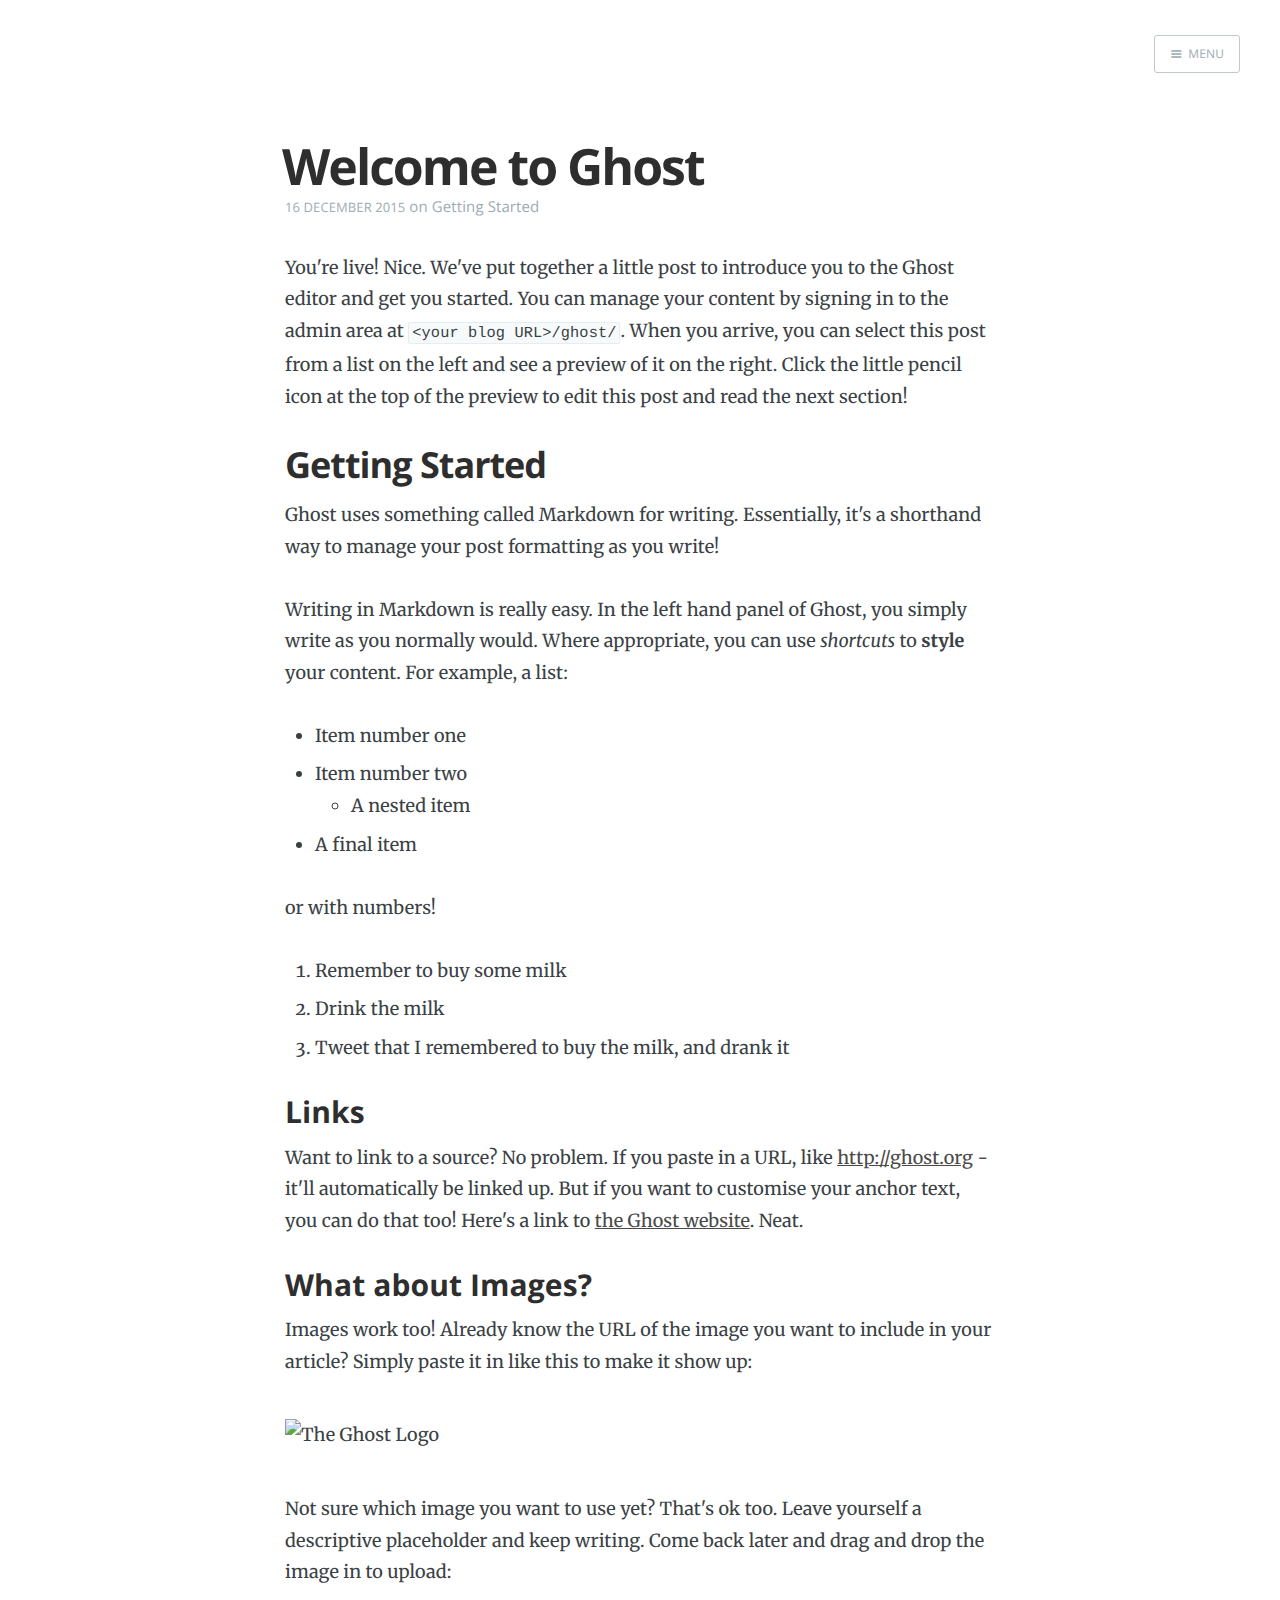
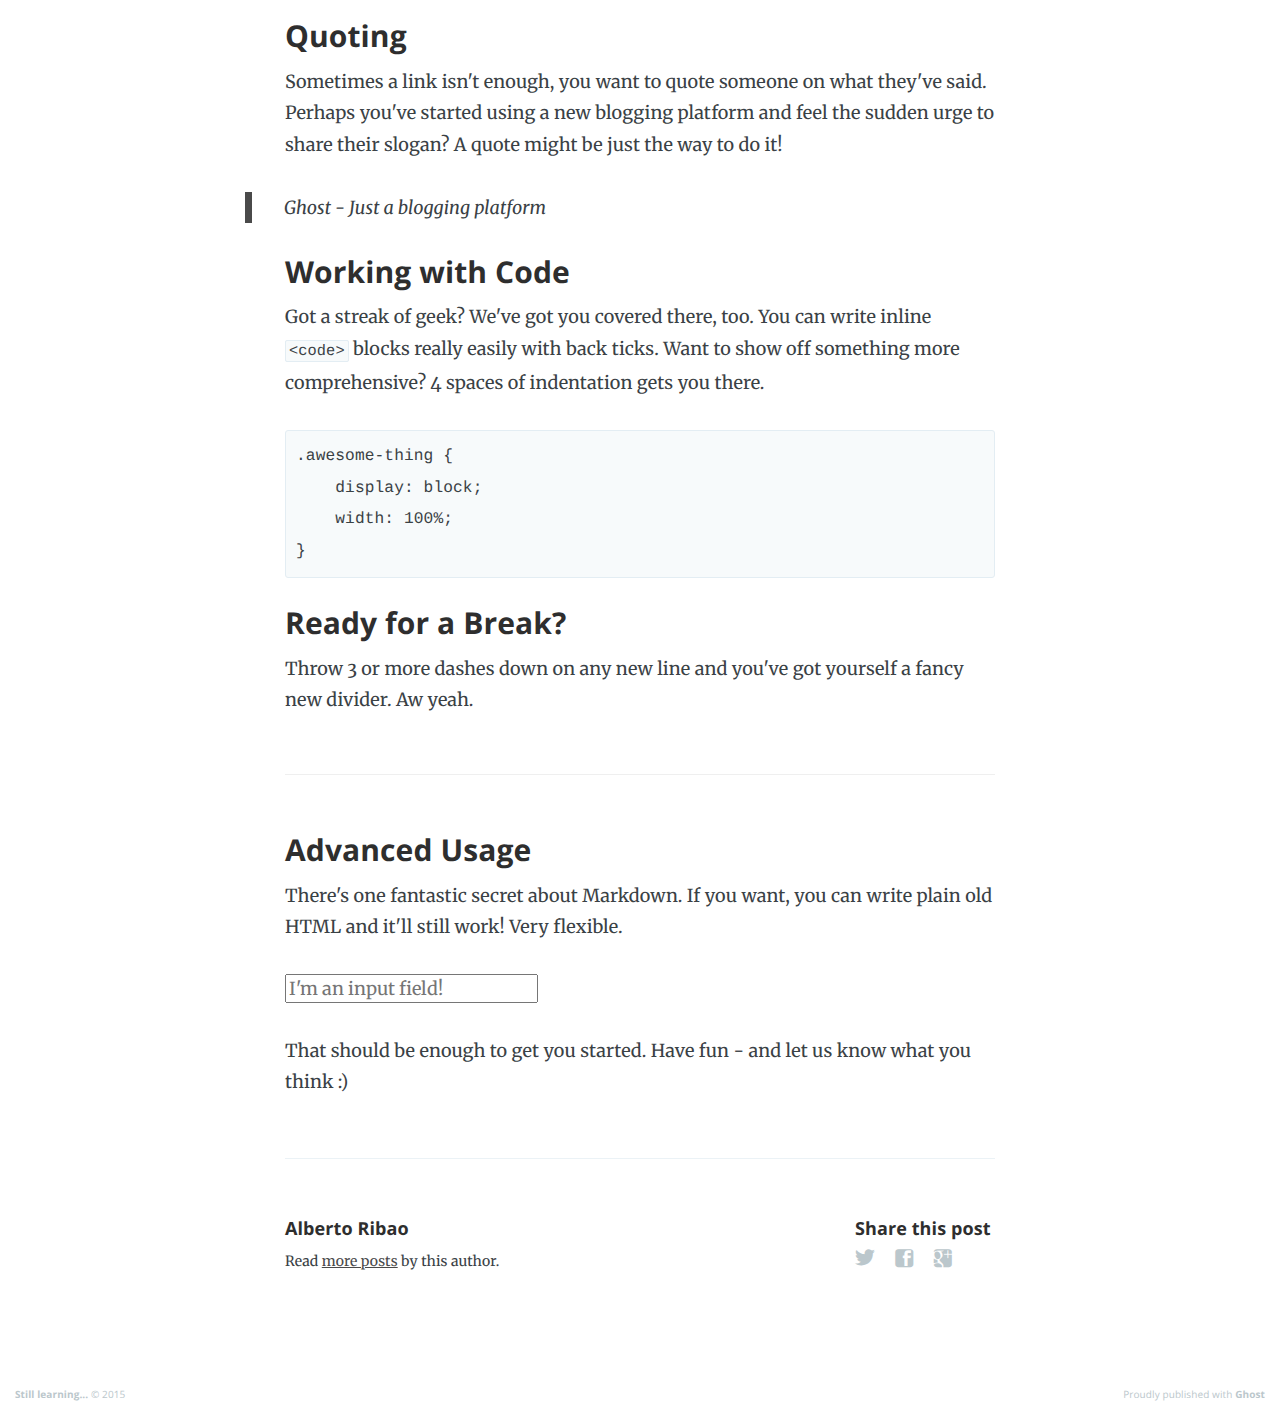
==== welcome-to-ghost/index.html @ 1d2f9a21 "Blog update at 2015-12-16 20:38:08" ====
<head>
    <meta charset="utf-8">
    <meta http-equiv="X-UA-Compatible" content="IE=edge">

    <title>Welcome to Ghost</title>
    <meta name="description" content="">

    <meta name="HandheldFriendly" content="True">
    <meta name="viewport" content="width=device-width, initial-scale=1.0">

    <link rel="shortcut icon" href="../favicon.ico">

    <link rel="stylesheet" type="text/css" href="../assets/css/screen.css?v=4b941484ef">
    <link rel="stylesheet" type="text/css" href="http://fonts.googleapis.com/css?family=Merriweather:300,700,700italic,300italic%7COpen+Sans:700,400">

    <link rel="canonical" href="index.html">
    <meta name="referrer" content="origin">
    
    <meta property="og:site_name" content="Still learning...">
    <meta property="og:type" content="article">
    <meta property="og:title" content="Welcome to Ghost">
    <meta property="og:description" content="You're live! Nice. We've put together a little post to introduce you to the Ghost editor and get you started. You can manage your content by signing in to the admin area at &amp;lt;your blog URL&amp;gt;/ghost/. When...">
    <meta property="og:url" content="http://localhost:2368/welcome-to-ghost/">
    <meta property="article:published_time" content="2015-12-16T20:35:10.961Z">
    <meta property="article:modified_time" content="2015-12-16T20:35:10.918Z">
    <meta property="article:tag" content="Getting Started">
    
    <meta name="twitter:card" content="summary">
    <meta name="twitter:title" content="Welcome to Ghost">
    <meta name="twitter:description" content="You're live! Nice. We've put together a little post to introduce you to the Ghost editor and get you started. You can manage your content by signing in to the admin area at &amp;lt;your blog URL&amp;gt;/ghost/. When...">
    <meta name="twitter:url" content="http://localhost:2368/welcome-to-ghost/">
    
    <script type="application/ld+json">
{
    "@context": "http://schema.org",
    "@type": "Article",
    "publisher": "Still learning...",
    "author": {
        "@type": "Person",
        "name": "Alberto Ribao",
        "url": "http://localhost:2368/author/alberto",
        "sameAs": null,
        "description": null
    },
    "headline": "Welcome to Ghost",
    "url": "http://localhost:2368/welcome-to-ghost/",
    "datePublished": "2015-12-16T20:35:10.961Z",
    "dateModified": "2015-12-16T20:35:10.918Z",
    "keywords": "Getting Started",
    "description": "You&#x27;re live! Nice. We&#x27;ve put together a little post to introduce you to the Ghost editor and get you started. You can manage your content by signing in to the admin area at &amp;lt;your blog URL&amp;gt;/ghost/. When..."
}
    </script>

    <meta name="generator" content="Ghost 0.7">
    <link rel="alternate" type="application/rss+xml" title="Still learning..." href="../rss/index.html">
</head>
<body class="post-template tag-getting-started nav-closed">

    <div class="nav">
    <h3 class="nav-title">Menu</h3>
    <a href="index.html#" class="nav-close">
        <span class="hidden">Close</span>
    </a>
    <ul>
            <li class="nav-home" role="presentation"><a href="../">Home</a></li>
    </ul>
    <a class="subscribe-button icon-feed" href="../rss/index.rss">Subscribe</a>
</div>
<span class="nav-cover"></span>


    <div class="site-wrapper">

        


<header class="main-header post-head no-cover">
    <nav class="main-nav  clearfix">
        
            <a class="menu-button icon-menu" href="index.html#"><span class="word">Menu</span></a>
    </nav>
</header>

<main class="content" role="main">
    <article class="post tag-getting-started">

        <header class="post-header">
            <h1 class="post-title">Welcome to Ghost</h1>
            <section class="post-meta">
                <time class="post-date" datetime="2015-12-16">16 December 2015</time>  on <a href="../tag/getting-started/">Getting Started</a>
            </section>
        </header>

        <section class="post-content">
            <p>You're live! Nice. We've put together a little post to introduce you to the Ghost editor and get you started. You can manage your content by signing in to the admin area at <code>&lt;your blog URL&gt;/ghost/</code>. When you arrive, you can select this post from a list on the left and see a preview of it on the right. Click the little pencil icon at the top of the preview to edit this post and read the next section!</p>

<h2 id="gettingstarted">Getting Started</h2>

<p>Ghost uses something called Markdown for writing. Essentially, it's a shorthand way to manage your post formatting as you write!</p>

<p>Writing in Markdown is really easy. In the left hand panel of Ghost, you simply write as you normally would. Where appropriate, you can use <em>shortcuts</em> to <strong>style</strong> your content. For example, a list:</p>

<ul>
<li>Item number one</li>
<li>Item number two
<ul><li>A nested item</li></ul></li>
<li>A final item</li>
</ul>

<p>or with numbers!</p>

<ol>
<li>Remember to buy some milk  </li>
<li>Drink the milk  </li>
<li>Tweet that I remembered to buy the milk, and drank it</li>
</ol>

<h3 id="links">Links</h3>

<p>Want to link to a source? No problem. If you paste in a URL, like <a href="http://ghost.org">http://ghost.org</a> - it'll automatically be linked up. But if you want to customise your anchor text, you can do that too! Here's a link to <a href="http://ghost.org">the Ghost website</a>. Neat.</p>

<h3 id="whataboutimages">What about Images?</h3>

<p>Images work too! Already know the URL of the image you want to include in your article? Simply paste it in like this to make it show up:</p>

<p><img src="https://ghost.org/images/ghost.png" alt="The Ghost Logo"></p>

<p>Not sure which image you want to use yet? That's ok too. Leave yourself a descriptive placeholder and keep writing. Come back later and drag and drop the image in to upload:</p>

<h3 id="quoting">Quoting</h3>

<p>Sometimes a link isn't enough, you want to quote someone on what they've said. Perhaps you've started using a new blogging platform and feel the sudden urge to share their slogan? A quote might be just the way to do it!</p>

<blockquote>
  <p>Ghost - Just a blogging platform</p>
</blockquote>

<h3 id="workingwithcode">Working with Code</h3>

<p>Got a streak of geek? We've got you covered there, too. You can write inline <code>&lt;code&gt;</code> blocks really easily with back ticks. Want to show off something more comprehensive? 4 spaces of indentation gets you there.</p>

<pre><code>.awesome-thing {
    display: block;
    width: 100%;
}
</code></pre>

<h3 id="readyforabreak">Ready for a Break?</h3>

<p>Throw 3 or more dashes down on any new line and you've got yourself a fancy new divider. Aw yeah.</p>

<hr>

<h3 id="advancedusage">Advanced Usage</h3>

<p>There's one fantastic secret about Markdown. If you want, you can write plain old HTML and it'll still work! Very flexible.</p>

<p><input type="text" placeholder="I'm an input field!"></p>

<p>That should be enough to get you started. Have fun - and let us know what you think :)</p>
        </section>

        <footer class="post-footer">



            <section class="author">
                <h4><a href="../author/alberto/">Alberto Ribao</a></h4>

                    <p>Read <a href="../author/alberto/">more posts</a> by this author.</p>
                <div class="author-meta">
                    
                    
                </div>
            </section>


            <section class="share">
                <h4>Share this post</h4>
                <a class="icon-twitter" href="https://twitter.com/intent/tweet?text=Welcome%20to%20Ghost&amp;url=http://localhost:2368/welcome-to-ghost/" onclick="window.open(this.href, 'twitter-share', 'width=550,height=235');return false;">
                    <span class="hidden">Twitter</span>
                </a>
                <a class="icon-facebook" href="https://www.facebook.com/sharer/sharer.php?u=http://localhost:2368/welcome-to-ghost/" onclick="window.open(this.href, 'facebook-share','width=580,height=296');return false;">
                    <span class="hidden">Facebook</span>
                </a>
                <a class="icon-google-plus" href="https://plus.google.com/share?url=http://localhost:2368/welcome-to-ghost/" onclick="window.open(this.href, 'google-plus-share', 'width=490,height=530');return false;">
                    <span class="hidden">Google+</span>
                </a>
            </section>

        </footer>

    </article>
</main>

<aside class="read-next">
</aside>



        <footer class="site-footer clearfix">
            <section class="copyright"><a href="../">Still learning...</a> © 2015</section>
            <section class="poweredby">Proudly published with <a href="https://ghost.org">Ghost</a></section>
        </footer>

    </div>

    <script type="text/javascript" src="https://code.jquery.com/jquery-1.11.3.min.js"></script>
    

    <script type="text/javascript" src="../assets/js/jquery.fitvids.js?v=4b941484ef"></script>
    <script type="text/javascript" src="../assets/js/index.js?v=4b941484ef"></script>

</body>
---- assets/css/screen.css ----
/* ==========================================================================
   Table of Contents
   ========================================================================== */

/*

    0.  Normalize
    1.  Icons
    2.  General
    3.  Utilities
    4.  General
    5.  Single Post
    6.  Tag Archive
    7.  Read Next
    8.  Third Party Elements
    9.  Pagination
    10.  Footer
    11. Media Queries (Tablet)
    12. Media Queries (Mobile)
    13. Animations

*/

/* ==========================================================================
   0. Normalize.css v2.1.3 | MIT License | git.io/normalize | (minified)
   ========================================================================== */

article, aside, details,
figcaption, figure,
footer, header, hgroup,
main, nav, section,
summary { display: block; }
audio, canvas, video { display: inline-block; }
audio:not([controls]) { display: none; height: 0; }
[hidden], template { display: none; }
html {
   font-family: sans-serif;
   -ms-text-size-adjust: 100%;
   -webkit-text-size-adjust: 100%;
}
body { margin: 0; }
a { background: transparent; }
a:focus { outline: thin dotted; }
a:active, a:hover { outline: 0; }
h1 { font-size: 2em; margin: 0.67em 0; }
abbr[title] { border-bottom: 1px dotted; }
b, strong { font-weight: 700; }
dfn { font-style: italic; }
hr {
   -moz-box-sizing: content-box;
   box-sizing: content-box;
   height: 0;
}
mark { background: #FF0; color: #000; }
code, kbd, pre,
samp { font-family: monospace, serif; font-size: 1em; }
pre { white-space: pre-wrap; }
q { quotes: "\201C" "\201D" "\2018" "\2019"; }
small { font-size: 80%; }
sub, sup {
   font-size: 75%;
   line-height: 0;
   position: relative;
   vertical-align: baseline;
}
sup { top: -0.5em; }
sub { bottom: -0.25em; }
img { border: 0; }
svg:not(:root) { overflow: hidden; }
figure { margin: 0; }
fieldset {
   border: 1px solid #c0c0c0;
   margin: 0 2px;
   padding: 0.35em 0.625em 0.75em;
}
legend { border: 0; padding: 0; }
button, input, select,
textarea { font-family: inherit; font-size: 100%; margin: 0; }
button, input { line-height: normal; }
button, select { text-transform: none; }
button, html input[type="button"],
input[type="reset"], input[type="submit"] {
   -webkit-appearance: button;
   cursor: pointer;
}
button[disabled], html input[disabled] { cursor: default; }
input[type="checkbox"],
input[type="radio"] { box-sizing: border-box; padding: 0; }
input[type="search"] {
   -webkit-appearance: textfield;
   -moz-box-sizing: content-box;
   -webkit-box-sizing: content-box;
   box-sizing: content-box;
}
input[type="search"]::-webkit-search-cancel-button,
input[type="search"]::-webkit-search-decoration { -webkit-appearance: none; }
button::-moz-focus-inner,
input::-moz-focus-inner { border: 0; padding: 0; }
textarea { overflow: auto; vertical-align: top; }
table { border-collapse: collapse; border-spacing: 0; }


/* ==========================================================================
   1. Icons - Sets up the icon font and respective classes
   ========================================================================== */

/* Import the font file with the icons in it */
@font-face {
    font-family: "casper-icons";
    src:url("../fonts/casper-icons.eot?v=1");
    src:url("../fonts/casper-icons.eot?v=1") format("embedded-opentype"),
        url("../fonts/casper-icons.woff?v=1") format("woff"),
        url("../fonts/casper-icons.ttf?v=1") format("truetype"),
        url("../fonts/casper-icons.svg?v=1") format("svg");
    font-weight: normal;
    font-style: normal;
}

/* Apply these base styles to all icons */
[class^="icon-"]:before, [class*=" icon-"]:before {
    font-family: "casper-icons", "Open Sans", sans-serif;
    speak: none;
    font-style: normal;
    font-weight: normal;
    font-variant: normal;
    text-transform: none;
    line-height: 1;
    text-decoration: none !important;
    -webkit-font-smoothing: antialiased;
    -moz-osx-font-smoothing: grayscale;
}

/* Each icon is created by inserting the correct character into the
   content of the :before pseudo element. Like a boss. */
.icon-ghost:before {
    content: "\f600";
}
.icon-feed:before {
    content: "\f601";
}
.icon-twitter:before {
    content: "\f602";
    font-size: 1.1em;
}
.icon-google-plus:before {
    content: "\f603";
}
.icon-facebook:before {
    content: "\f604";
}
.icon-arrow-left:before {
    content: "\f605";
}
.icon-stats:before {
    content: "\f606";
}
.icon-location:before {
    content: "\f607";
    margin-left: -3px; /* Tracking fix */
}
.icon-link:before {
    content: "\f608";
}
.icon-menu:before {
    content: "\f609";
}
/*
    IMPORTANT: When making any changes to the icon font, be sure to increment
    the version number by 1 in the @font-face rule. `?v=1` becomes `?v=2`
    This forces browsers to download the new font file.
*/


/* ==========================================================================
   2. General - Setting up some base styles
   ========================================================================== */

html {
    height: 100%;
    max-height: 100%;
    font-size: 62.5%;
    -webkit-tap-highlight-color: rgba(0, 0, 0, 0);
}

body {
    height: 100%;
    max-height: 100%;
    font-family: "Merriweather", serif;
    letter-spacing: 0.01rem;
    font-size: 1.8rem;
    line-height: 1.75em;
    color: #3A4145;
    -webkit-font-feature-settings: 'kern' 1;
    -moz-font-feature-settings: 'kern' 1;
    -o-font-feature-settings: 'kern' 1;
    text-rendering: geometricPrecision;
}

::-moz-selection {
    background: #D6EDFF;
}

::selection {
    background: #D6EDFF;
}

h1, h2, h3,
h4, h5, h6 {
    -webkit-font-feature-settings: 'dlig' 1, 'liga' 1, 'lnum' 1, 'kern' 1;
    -moz-font-feature-settings: 'dlig' 1, 'liga' 1, 'lnum' 1, 'kern' 1;
    -o-font-feature-settings: 'dlig' 1, 'liga' 1, 'lnum' 1, 'kern' 1;
    color: #2E2E2E;
    line-height: 1.15em;
    margin: 0 0 0.4em 0;
    font-family: "Open Sans", sans-serif;
    text-rendering: geometricPrecision;
}

h1 {
    font-size: 5rem;
    letter-spacing: -2px;
    text-indent: -3px;
}

h2 {
    font-size: 3.6rem;
    letter-spacing: -1px;
}

h3 {
    font-size: 3rem;
}

h4 {
    font-size: 2.5rem;
}

h5 {
    font-size: 2rem;
}

h6 {
    font-size: 2rem;
}

a {
    color: #4A4A4A;
    transition: color 0.3s ease;
}

a:hover {
    color: #111;
}

p, ul, ol, dl {
    -webkit-font-feature-settings: 'liga' 1, 'onum' 1, 'kern' 1;
    -moz-font-feature-settings: 'liga' 1, 'onum' 1, 'kern' 1;
    -o-font-feature-settings: 'liga' 1, 'onum' 1, 'kern' 1;
    margin: 0 0 1.75em 0;
    text-rendering: geometricPrecision;
}

ol, ul {
    padding-left: 3rem;
}

ol ol, ul ul,
ul ol, ol ul {
    margin: 0 0 0.4em 0;
    padding-left: 2em;
}

dl dt {
    float: left;
    width: 180px;
    overflow: hidden;
    clear: left;
    text-align: right;
    text-overflow: ellipsis;
    white-space: nowrap;
    font-weight: 700;
    margin-bottom: 1em;
}

dl dd {
    margin-left: 200px;
    margin-bottom: 1em
}

li {
    margin: 0.4em 0;
}

li li {
    margin: 0;
}

hr {
    display: block;
    height: 1px;
    border: 0;
    border-top: #EFEFEF 1px solid;
    margin: 3.2em 0;
    padding: 0;
}

blockquote {
    -moz-box-sizing: border-box;
    box-sizing: border-box;
    margin: 1.75em 0 1.75em -2.2em;
    padding: 0 0 0 1.75em;
    border-left: #4A4A4A 0.4em solid;
}

blockquote p {
    margin: 0.8em 0;
    font-style: italic;
}

blockquote small {
    display: inline-block;
    margin: 0.8em 0 0.8em 1.5em;
    font-size: 0.9em;
    color: #CCC;
}

blockquote small:before { content: "\2014 \00A0"; }

blockquote cite {
    font-weight: 700;
}

blockquote cite a { font-weight: normal; }

mark {
    background-color: #fdffb6;
}

code, tt {
    padding: 1px 3px;
    font-family: Inconsolata, monospace, sans-serif;
    font-size: 0.85em;
    white-space: pre-wrap;
    border: #E3EDF3 1px solid;
    background: #F7FAFB;
    border-radius: 2px;
}

pre {
    -moz-box-sizing: border-box;
    box-sizing: border-box;
    margin: 0 0 1.75em 0;
    border: #E3EDF3 1px solid;
    width: 100%;
    padding: 10px;
    font-family: Inconsolata, monospace, sans-serif;
    font-size: 0.9em;
    white-space: pre;
    overflow: auto;
    background: #F7FAFB;
    border-radius: 3px;
}

pre code, pre tt {
    font-size: inherit;
    white-space: pre-wrap;
    background: transparent;
    border: none;
    padding: 0;
}

kbd {
    display: inline-block;
    margin-bottom: 0.4em;
    padding: 1px 8px;
    border: #CCC 1px solid;
    color: #666;
    text-shadow: #FFF 0 1px 0;
    font-size: 0.9em;
    font-weight: 700;
    background: #F4F4F4;
    border-radius: 4px;
    box-shadow:
        0 1px 0 rgba(0, 0, 0, 0.2),
        0 1px 0 0 #fff inset;
}

table {
    -moz-box-sizing: border-box;
    box-sizing: border-box;
    margin: 1.75em 0;
    width: 100%;
    max-width: 100%;
    background-color: transparent;
}

table th,
table td {
    padding: 8px;
    line-height: 20px;
    text-align: left;
    vertical-align: top;
    border-top: #EFEFEF 1px solid;
}

table th { color: #000; }

table caption + thead tr:first-child th,
table caption + thead tr:first-child td,
table colgroup + thead tr:first-child th,
table colgroup + thead tr:first-child td,
table thead:first-child tr:first-child th,
table thead:first-child tr:first-child td {
    border-top: 0;
}

table tbody + tbody { border-top: #EFEFEF 2px solid; }

table table table { background-color: #FFF; }

table tbody > tr:nth-child(odd) > td,
table tbody > tr:nth-child(odd) > th {
    background-color: #F6F6F6;
}

table.plain tbody > tr:nth-child(odd) > td,
table.plain tbody > tr:nth-child(odd) > th {
   background: transparent;
}

iframe, .fluid-width-video-wrapper {
    display: block;
    margin: 1.75em 0;
}

/* When a video is inside the fitvids wrapper, drop the
margin on the iframe, cause it breaks stuff. */
.fluid-width-video-wrapper iframe {
    margin: 0;
}


/* ==========================================================================
   3. Utilities - These things get used a lot
   ========================================================================== */

/* Clears shit */
.clearfix:before,
.clearfix:after {
    content: " ";
    display: table;
}
.clearfix:after { clear: both; }
.clearfix { zoom: 1; }

/* Hides shit */
.hidden {
    text-indent: -9999px;
    visibility: hidden;
    display: none;
}

/* Creates a responsive wrapper that makes our content scale nicely */
.inner {
    position: relative;
    width: 80%;
    max-width: 710px;
    margin: 0 auto;
}

/* Centres vertically yo. (IE8+) */
.vertical {
    display: table-cell;
    vertical-align: middle;
}

/* Wraps the main content & footer */
.site-wrapper {
    position: relative;
    z-index: 10;
    min-height: 100%;
    background: #fff;
    -webkit-transition: -webkit-transform 0.5s ease;
            transition: transform 0.5s ease;
}

body.nav-opened .site-wrapper {
    overflow-x: hidden;
    -webkit-transform: translate3D(-240px, 0, 0);
        -ms-transform: translate3D(-240px, 0, 0);
            transform: translate3D(-240px, 0, 0);
    -webkit-transition: -webkit-transform 0.3s ease;
            transition: transform 0.3s ease;
}


/* ==========================================================================
   4. General - The main styles for the the theme
   ========================================================================== */

/* Big cover image on the home page */
.main-header {
    position: relative;
    display: table;
    width: 100%;
    height: 100vh;
    margin-bottom: 5rem;
    text-align: center;
    background: #222 no-repeat center center;
    background-size: cover;
    overflow: hidden;
}

.main-header .inner {
    width: 80%;
}

.main-nav {
    position: relative;
    padding: 35px 40px;
    margin: 0 0 30px 0;
}

.main-nav a {
    text-decoration: none;
    font-family: 'Open Sans', sans-serif;
}

/* Navigation */
body.nav-opened .nav-cover {
    position: fixed;
    top: 0;
    left: 0;
    right: 240px;
    bottom: 0;
    z-index: 200;
}

.nav {
    position: fixed;
    top: 0;
    right: 0;
    bottom: 0;
    z-index: 5;
    width: 240px;
    opacity: 0;
    background: #111;
    margin-bottom: 0;
    text-align: left;
    overflow-y: auto;
    -webkit-transition: -webkit-transform 0.5s ease,
                        opacity 0.3s ease 0.7s;
            transition: transform 0.5s ease,
                        opacity 0.3s ease 0.7s;
}

body.nav-closed .nav {
    -webkit-transform: translate3D(97px, 0, 0);
        -ms-transform: translate3D(97px, 0, 0);
            transform: translate3D(97px, 0, 0);
}

body.nav-opened .nav {
    opacity: 1;
    -webkit-transition: -webkit-transform 0.3s ease,
                        opacity 0s ease 0s;
            transition: transform 0.3s ease,
                        opacity 0s ease 0s;
    -webkit-transform: translate3D(0, 0, 0);
        -ms-transform: translate3D(0, 0, 0);
            transform: translate3D(0, 0, 0);
}

.nav-title {
    position: absolute;
    top: 45px;
    left: 30px;
    font-size: 16px;
    font-weight: 100;
    text-transform: uppercase;
    color: #fff;
}

.nav-close {
    position: absolute;
    top: 38px;
    right: 25px;
    width: 20px;
    height: 20px;
    padding: 0;
    font-size: 10px;
}

.nav-close:focus {
    outline: 0;
}

.nav-close:before,
.nav-close:after {
    content: '';
    position: absolute;
    top: 0;
    width: 20px;
    height: 1px;
    background: rgb(150,150,150);
    top: 15px;
    -webkit-transition: background 0.15s ease;
            transition: background 0.15s ease;
}

.nav-close:before {
    -webkit-transform: rotate(45deg);
        -ms-transform: rotate(45deg);
            transform: rotate(45deg);
}

.nav-close:after {
    -webkit-transform: rotate(-45deg);
        -ms-transform: rotate(-45deg);
            transform: rotate(-45deg);
}

.nav-close:hover:before,
.nav-close:hover:after {
    background: rgb(255,255,255);
}

.nav ul {
    padding: 90px 9% 5%;
    list-style: none;
    counter-reset: item;
}

.nav li:before {
    display: block;
    float: right;
    padding-right: 4%;
    padding-left: 5px;
    text-align: right;
    font-size: 1.2rem;
    vertical-align: bottom;
    color: #B8B8B8;
    content: counter(item, lower-roman);
    counter-increment: item;
}
.nav li {
    margin: 0;
}
.nav li a {
    text-decoration: none;
    line-height: 1.4;
    font-size: 1.4rem;
    display: block;
    padding: 0.6rem 4%;
    overflow: hidden;
    white-space: nowrap;
    text-overflow: ellipsis;
}
.nav li a:after {
    display: inline-block;
    content: " .......................................................";
    color: rgba(255,255,255,0.2);
    margin-left: 5px;
}
.nav .nav-current:before {
    color: #fff;
}
.nav .nav-current a:after {
    content: " ";
    border-bottom: rgba(255,255,255,0.5) 1px solid;
    width: 100%;
    height: 1px;
}

.nav a:link,
.nav a:visited {
    color: #B8B8B8;
}

.nav li.nav-current a,
.nav a:hover,
.nav a:active,
.nav a:focus {
    color: #fff;
}

.subscribe-button {
    -webkit-box-sizing: border-box;
    -moz-box-sizing: border-box;
    box-sizing: border-box;
    display: block;
    position: absolute;
    bottom: 30px;
    left: 30px;
    right: 30px;
    height: 38px;
    padding: 0 20px;
    color: #111 !important; /* Overides `.nav a:link, .nav a:visited` colour */
    text-align: center;
    font-size: 12px;
    font-family: "Open Sans", sans-serif;
    text-transform: uppercase;
    text-decoration: none;
    line-height: 35px;
    border-radius: 3px;
    background: #fff;
    transition: all ease 0.3s;
}
.subscribe-button:before {
    font-size: 9px;
    margin-right: 6px;
}


/* Create a bouncing scroll-down arrow on homepage with cover image */
.scroll-down {
    display: block;
    position: absolute;
    z-index: 100;
    bottom: 45px;
    left: 50%;
    margin-left: -16px;
    width: 34px;
    height: 34px;
    font-size: 34px;
    text-align: center;
    text-decoration: none;
    color: rgba(255,255,255,0.7);
    -webkit-transform: rotate(-90deg);
    -ms-transform: rotate(-90deg);
    transform: rotate(-90deg);
    -webkit-animation: bounce 4s 2s infinite;
    animation: bounce 4s 2s infinite;
}

/* Stop it bouncing and increase contrast when hovered */
.scroll-down:hover {
    color: #fff;
    -webkit-animation: none;
    animation: none;
}

/* Put a semi-opaque radial gradient behind the icon to make it more visible
   on photos which happen to have a light background. */
.home-template .main-header:after {
    display: block;
    content: " ";
    width: 150px;
    height: 130px;
    border-radius: 100%;
    position: absolute;
    bottom: 0;
    left: 50%;
    margin-left: -75px;
    background: radial-gradient(ellipse at center,  rgba(0,0,0,0.15) 0%,rgba(0,0,0,0) 70%,rgba(0,0,0,0) 100%);
}

/* Hide when there's no cover image or on page2+ */
.no-cover .scroll-down,
.no-cover.main-header:after,
.archive-template .scroll-down,
.archive-template .main-header:after {
    display: none
}

/* Appears in the top left corner of your home page */
.blog-logo {
    display: block;
    float: left;
    background: none !important; /* Makes sure there is never a background */
    border: none !important; /* Makes sure there is never a border */
}

.blog-logo img {
    -webkit-box-sizing: border-box;
    -moz-box-sizing: border-box;
    box-sizing: border-box;
    display: block;
    height: 38px;
    padding: 1px 0 5px 0;
    width: auto;
}

.menu-button {
    -webkit-box-sizing: border-box;
    -moz-box-sizing: border-box;
    box-sizing: border-box;
    display: inline-block;
    float: right;
    height: 38px;
    padding: 0 15px;
    border-style: solid;
    border-width: 1px;
    opacity: 1;
    text-align: center;
    font-size: 12px;
    text-transform: uppercase;
    line-height: 35px;
    white-space: nowrap;
    border-radius: 3px;
    transition: all 0.5s ease;
}
.menu-button:before {
    font-size: 12px;
    font-weight: bold;
    margin-right: 6px;
    position: relative;
    top: 1px;
}
.menu-button:hover {
    background: #fff;
}
.menu-button:focus {
    outline: 0;
}

/* When the navigation is closed */
.nav-closed .menu-button {
    color: #fff;
    border-color: rgba(255, 255, 255, 0.6);
}
.nav-closed .menu-button:hover {
    color: #222;
}

/* When the navigation is closed and there is no cover image */
.nav-closed .no-cover .menu-button {
    border-color: #BFC8CD;
    color: #9EABB3;
}
.nav-closed .no-cover .menu-button:hover {
    border-color: #555;
    color: #555;
}

/* When the navigation is opened */
.nav-opened .menu-button {
    padding: 0 12px;
    background: #111;
    border-color: #111;
    color: #fff;
    -webkit-transform: translate3D(94px, 0, 0);
        -ms-transform: translate3D(94px, 0, 0);
            transform: translate3D(94px, 0, 0);
    transition: all 0.3s ease;
}

.nav-opened .menu-button .word {
    opacity: 0;
    transition: all 0.3s ease;
}

/* Special styles when overlaid on an image*/
.main-nav.overlay {
    position: absolute;
    top: 0;
    left: 0;
    right: 0;
    height: 70px;
    border: none;
    background: linear-gradient(to bottom, rgba(0,0,0,0.2) 0%,rgba(0,0,0,0) 100%);
}
.no-cover .main-nav.overlay {
    background: none;
}

/* The details of your blog. Defined in ghost/settings/ */
.page-title {
    margin: 10px 0 10px 0;
    font-size: 5rem;
    letter-spacing: -1px;
    font-weight: 700;
    font-family: "Open Sans", sans-serif;
    color: #fff;
}

.page-description {
    margin: 0;
    font-size: 2rem;
    line-height: 1.5em;
    font-weight: 400;
    font-family: "Merriweather", serif;
    letter-spacing: 0.01rem;
    color: rgba(255,255,255,0.8);
}

.no-cover.main-header {
    min-height: 160px;
    max-height: 40vh;
    background: #f5f8fa;
}

.no-cover .page-title {
    color: rgba(0,0,0,0.8);
}

.no-cover .page-description {
    color: rgba(0,0,0,0.5);
}

/* Add subtle load-in animation for content on the home page */
.home-template .page-title {
    -webkit-animation: fade-in-down 0.6s;
    animation: fade-in-down 0.6s;
    -webkit-animation-delay: 0.2s;
    animation-delay: 0.2s;
}
.home-template .page-description {
    -webkit-animation: fade-in-down 0.9s;
    animation: fade-in-down 0.9s;
    -webkit-animation-delay: 0.1s;
    animation-delay: 0.1s;
}

/* Every post, on every page, gets this style on its <article> tag */
.post {
    position: relative;
    width: 80%;
    max-width: 710px;
    margin: 4rem auto;
    padding-bottom: 4rem;
    border-bottom: #EBF2F6 1px solid;
    word-wrap: break-word;
}

/* Add a little circle in the middle of the border-bottom on our .post
   just for the lolz and stylepoints. */
.post:after {
    display: block;
    content: "";
    width: 7px;
    height: 7px;
    border: #E7EEF2 1px solid;
    position: absolute;
    bottom: -5px;
    left: 50%;
    margin-left: -5px;
    background: #FFF;
    border-radius: 100%;
    box-shadow: #FFF 0 0 0 5px;
}

body:not(.post-template) .post-title {
    font-size: 3.6rem;
}

.post-title a {
    text-decoration: none;
}

.post-excerpt p {
    margin: 0;
    font-size: 0.9em;
    line-height: 1.7em;
}

.read-more {
    text-decoration: none;
}

.post-meta {
    display: block;
    margin: 1.75rem 0 0 0;
    font-family: "Open Sans", sans-serif;
    font-size: 1.5rem;
    line-height: 2.2rem;
    color: #9EABB3;
}

.author-thumb {
    width: 24px;
    height: 24px;
    float: left;
    margin-right: 9px;
    border-radius: 100%;
}

.post-meta a {
    color: #9EABB3;
    text-decoration: none;
}

.post-meta a:hover {
    text-decoration: underline;
}

.user-meta {
    position: relative;
    padding: 0.3rem 40px 0 100px;
    min-height: 77px;
}

.post-date {
    display: inline-block;
    margin-left: 8px;
    padding-left: 12px;
    border-left: #d5dbde 1px solid;
    text-transform: uppercase;
    font-size: 1.3rem;
    white-space: nowrap;
}

.user-image {
    position: absolute;
    top: 0;
    left: 0;
}

.user-name {
    display: block;
    font-weight: 700;
}

.user-bio {
    display: block;
    max-width: 440px;
    font-size: 1.4rem;
    line-height: 1.5em;
}

.publish-meta {
    position: absolute;
    top: 0;
    right: 0;
    padding: 4.3rem 0 4rem 0;
    text-align: right;
}

.publish-heading {
    display: block;
    font-weight: 700;
}

.publish-date {
    display: block;
    font-size: 1.4rem;
    line-height: 1.5em;
}


/* ==========================================================================
   5. Single Post - When you click on an individual post
   ========================================================================== */

.post-template .post-header {
   margin-bottom: 3.4rem;
}

.post-template .post-title {
    margin-bottom: 0;
}

.post-template .post-meta {
    margin: 0;
}

.post-template .post-date {
    padding: 0;
    margin: 0;
    border: none;
}

/* Stop elements, such as img wider than the post content, from
   creating horizontal scroll - slight hack due to imperfections
   with browser width % calculations and rounding */
.post-template .content {
    overflow: hidden;
}

/* Tweak the .post wrapper style */
.post-template .post {
    margin-top: 0;
    border-bottom: none;
    padding-bottom: 0;
}

/* Kill that stylish little circle that was on the border, too */
.post-template .post:after {
    display: none;
}

/* Keep images centered, and allow images wider than the main
   text column to break out. */
.post-content img {
    display: block;
    max-width: 126%;
    height: auto;
    padding: 0.6em 0;
    /* Centers an image by (1) pushing its left edge to the
       center of its container and (2) shifting the entire image
       in the opposite direction by half its own width.
       Works for images that are larger than their containers. */
    position: relative;
    left: 50%;
    -webkit-transform: translateX(-50%); /* for Safari and iOS */
    -ms-transform: translateX(-50%); /* for IE9 */
    transform: translateX(-50%);
}

.footnotes {
    font-style: italic;
    font-size: 1.3rem;
    line-height: 1.6em;
}

.footnotes li {
    margin: 0.6rem 0;
}

.footnotes p {
    margin: 0;
}

.footnotes p a:last-child {
    text-decoration: none;
}


/* The author credit area after the post */
.post-footer {
    position: relative;
    margin: 6rem 0 0 0;
    padding: 6rem 0 0 0;
    border-top: #EBF2F6 1px solid;
}

.post-footer h4 {
    font-size: 1.8rem;
    margin: 0;
}

.post-footer p {
    margin: 1rem 0;
    font-size: 1.4rem;
    line-height: 1.75em;
}

/* list of author links - location / url */
.author-meta {
    padding: 0;
    margin: 0;
    list-style: none;
    font-size: 1.4rem;
    line-height: 1;
    font-style: italic;
    color: #9EABB3;
}

.author-meta a {
    color: #9EABB3;
}
.author-meta a:hover {
    color: #111;
}

/* Create some space to the right for the share links */
.post-footer .author {
    margin-right: 180px;
}

.post-footer h4 a {
    color: #2e2e2e;
    text-decoration: none;
}

.post-footer h4 a:hover {
    text-decoration: underline;
}

/* Drop the share links in the space to the right.
   Doing it like this means it's easier for the author bio
   to be flexible at smaller screen sizes while the share
   links remain at a fixed width the whole time */
.post-footer .share {
    position: absolute;
    top: 6rem;
    right: 0;
    width: 140px;
}

.post-footer .share a {
    font-size: 1.8rem;
    display: inline-block;
    margin: 1rem 1.6rem 1.6rem 0;
    color: #BBC7CC;
    text-decoration: none;
}

.post-footer .share .icon-twitter:hover {
    color: #55acee;
}
.post-footer .share .icon-facebook:hover {
    color: #3b5998;
}
.post-footer .share .icon-google-plus:hover {
    color: #dd4b39;
}


/* ==========================================================================
   6. Author profile
   ========================================================================== */

.post-head.main-header {
    height: 65vh;
    min-height: 180px;
}

.no-cover.post-head.main-header {
    height: 85px;
    min-height: 0;
    margin-bottom: 0;
    background: transparent;
}

.tag-head.main-header {
    height: 40vh;
    min-height: 180px;
}

.author-head.main-header {
    height: 40vh;
    min-height: 180px;
}

.no-cover.author-head.main-header {
    height: 10vh;
    min-height: 100px;
    background: transparent;
}

.author-profile {
    padding: 0 15px 5rem 15px;
    border-bottom: #EBF2F6 1px solid;
    text-align: center;
}

/* Add a little circle in the middle of the border-bottom */
.author-profile:after {
    display: block;
    content: "";
    width: 7px;
    height: 7px;
    border: #E7EEF2 1px solid;
    position: absolute;
    bottom: -5px;
    left: 50%;
    margin-left: -5px;
    background: #FFF;
    border-radius: 100%;
    box-shadow: #FFF 0 0 0 5px;
}

.author-image {
    -webkit-box-sizing: border-box;
    -moz-box-sizing: border-box;
    box-sizing: border-box;
    display: block;
    position: absolute;
    top: -40px;
    left: 50%;
    margin-left: -40px;
    width: 80px;
    height: 80px;
    border-radius: 100%;
    overflow: hidden;
    padding: 6px;
    background: #fff;
    z-index: 2;
    box-shadow: #E7EEF2 0 0 0 1px;
}

.author-image .img {
    position: relative;
    display: block;
    width: 100%;
    height: 100%;
    background-size: cover;
    background-position: center center;
    border-radius: 100%;
}

.author-profile .author-image {
    position: relative;
    left: auto;
    top: auto;
    width: 120px;
    height: 120px;
    padding: 3px;
    margin: -100px auto 0 auto;
    box-shadow: none;
}

.author-title {
    margin: 1.5rem 0 1rem;
}

.author-bio {
    font-size: 1.8rem;
    line-height: 1.5em;
    font-weight: 200;
    color: #50585D;
    letter-spacing: 0;
    text-indent: 0;
}

.author-meta {
    margin: 1.6rem 0;
}
/* Location, website, and link */
.author-profile .author-meta {
    margin: 2rem 0;
    font-family: "Merriweather", serif;
    letter-spacing: 0.01rem;
    font-size: 1.7rem;
}
.author-meta span {
    display: inline-block;
    margin: 0 2rem 1rem 0;
    word-wrap: break-word;
}
.author-meta a {
    text-decoration: none;
}

/* Turn off meta for page2+ to make room for extra
   pagination prev/next links */
.archive-template .author-profile .author-meta {
    display: none;
}


/* ==========================================================================
   7. Read More - Next/Prev Post Links
   ========================================================================== */

.read-next {
    display: -webkit-box;
    display: -webkit-flex;
    display: -ms-flexbox;
    display: flex;
    -webkit-box-align: stretch;
    -webkit-align-items: stretch;
    -ms-flex-align: stretch;
    align-items: stretch;
    margin-top: 10rem;
}

.read-next-story {
    display: -webkit-box;
    display: -webkit-flex;
    display: -ms-flexbox;
    display: flex;
    -webkit-box-flex: 1;
    -webkit-flex-grow: 1;
    -ms-flex-positive: 1;
    flex-grow: 1;
    min-width: 50%;
    text-decoration: none;
    position: relative;
    text-align: center;
    color: #fff;
    background: #222 no-repeat center center;
    background-size: cover;
    overflow: hidden;
}
.read-next-story:hover:before {
    background: rgba(0,0,0,0.8);
    transition: all 0.2s ease;
}
.read-next-story:hover .post:before {
    color: #222;
    background: #fff;
    transition: all 0.2s ease;
}

.read-next-story:before {
    content: "";
    display: block;
    position: absolute;
    top: 0;
    right: 0;
    bottom: 0;
    left: 0;
    background: rgba(0,0,0,0.7);
    transition: all 0.5s ease;
}

.read-next-story .post {
    padding-top: 6rem;
    padding-bottom: 6rem;
}

.read-next-story .post:before {
    content: "Read This Next";
    padding: 4px 10px 5px;
    text-transform: uppercase;
    font-size: 1.1rem;
    font-family: "Open Sans", sans-serif;
    color: rgba(255,255,255,0.8);
    border: rgba(255,255,255,0.5) 1px solid;
    border-radius: 4px;
    transition: all 0.5s ease;
}
.read-next-story.prev .post:before {
    content: "You Might Enjoy";
}

.read-next-story h2 {
    margin-top: 1rem;
    color: #fff;
}

.read-next-story p {
    margin: 0;
    color: rgba(255,255,255,0.8);
}

/* Special styles for posts with no cover images */
.read-next-story.no-cover {
    background: #f5f8fa;
}

.read-next-story.no-cover:before {
    display: none;
}

.read-next-story.no-cover .post:before {
    color: rgba(0,0,0,0.5);
    border-color: rgba(0,0,0,0.2);
}

.read-next-story.no-cover h2 {
    color: rgba(0,0,0,0.8);
}

.read-next-story.no-cover p {
    color: rgba(0,0,0,0.5);
}

/* if there are two posts without covers, put a border between them */
.read-next-story.no-cover + .read-next-story.no-cover {
    border-left: rgba(0,0,100,0.04) 1px solid;
    -webkit-box-sizing: border-box;
    -moz-box-sizing: border-box;
    box-sizing: border-box;
}

/* Correctly position site-footer when next to the .read-next container */
.read-next + .site-footer {
    position: absolute;
    bottom: 0;
    left: 0;
    right: 0;
    margin: 0;
}

/* ==========================================================================
   8. Third Party Elements - Embeds from other services
   ========================================================================== */

/* Github */
.gist table {
    margin: 0;
    font-size: 1.4rem;
}
.gist td {
    line-height: 1.4;
}
.gist .line-number {
    min-width: 25px;
}

/* Pastebin */
.content .embedPastebin {
    margin-bottom: 1.75em;
}


/* ==========================================================================
   9. Pagination - Tools to let you flick between pages
   ========================================================================== */

/* The main wrapper for our pagination links */
.pagination {
    position: relative;
    width: 80%;
    max-width: 710px;
    margin: 4rem auto;
    font-family: "Open Sans", sans-serif;
    font-size: 1.3rem;
    color: #9EABB3;
    text-align: center;
}

.pagination a {
    color: #9EABB3;
    transition: all 0.2s ease;
}

/* Push the previous/next links out to the left/right */
.older-posts,
.newer-posts {
    position: absolute;
    display: inline-block;
    padding: 0 15px;
    border: #bfc8cd 1px solid;
    text-decoration: none;
    border-radius: 4px;
    transition: border 0.3s ease;
}

.older-posts {
    right: 0;
}

.page-number {
    display: inline-block;
    padding: 2px 0;
    min-width: 100px;
}

.newer-posts {
    left: 0;
}

.older-posts:hover,
.newer-posts:hover {
    color: #889093;
    border-color: #98a0a4;
}

.extra-pagination {
    display: none;
    border-bottom: #EBF2F6 1px solid;
}
.extra-pagination:after {
    display: block;
    content: "";
    width: 7px;
    height: 7px;
    border: #E7EEF2 1px solid;
    position: absolute;
    bottom: -5px;
    left: 50%;
    margin-left: -5px;
    background: #FFF;
    border-radius: 100%;
    box-shadow: #FFF 0 0 0 5px;
}
.extra-pagination .pagination {
    width: auto;
}

/* On page2+ make all the headers smaller */
.archive-template .main-header {
    max-height: 30vh;
}

/* On page2+ show extra pagination controls at the top of post list */
.archive-template .extra-pagination {
    display: block;
}


/* ==========================================================================
   10. Footer - The bottom of every page
   ========================================================================== */

.site-footer {
    position: relative;
    margin: 8rem 0 0 0;
    padding: 1rem 15px;
    font-family: "Open Sans", sans-serif;
    font-size: 1rem;
    line-height: 1.75em;
    color: #BBC7CC;
}

.site-footer a {
    color: #BBC7CC;
    text-decoration: none;
    font-weight: bold;
}

.site-footer a:hover {
    border-bottom: #bbc7cc 1px solid;
}

.poweredby {
    display: block;
    width: 45%;
    float: right;
    text-align: right;
}

.copyright {
    display: block;
    width: 45%;
    float: left;
}


/* ==========================================================================
   11. Media Queries - Smaller than 900px
   ========================================================================== */

@media only screen and (max-width: 900px) {

    blockquote {
        margin-left: 0;
    }

    .main-header {
        -webkit-box-sizing: border-box;
        -moz-box-sizing: border-box;
        box-sizing: border-box;
        height: auto;
        min-height: 240px;
        height: 60vh;
        padding: 15% 0;
    }

    .scroll-down,
    .home-template .main-header:after { display: none; }

    .archive-template .main-header {
        min-height: 180px;
        padding: 10% 0;
    }

    .blog-logo img {
        padding: 4px 0;
    }

    .page-title {
        font-size: 4rem;
        letter-spacing: -1px;
    }

    .page-description {
        font-size: 1.8rem;
        line-height: 1.5em;
    }

    .post {
        font-size: 0.95em
    }

    body:not(.post-template) .post-title {
        font-size: 3.2rem;
    }

    hr {
        margin: 2.4em 0;
    }

    ol, ul {
        padding-left: 2em;
    }

    h1 {
        font-size: 4.5rem;
        text-indent: -2px;
    }

    h2 {
        font-size: 3.6rem;
    }

    h3 {
        font-size: 3.1rem;
    }

    h4 {
        font-size: 2.5rem;
    }

    h5 {
        font-size: 2.2rem;
    }

    h6 {
        font-size: 1.8rem;
    }

    .author-profile {
        padding-bottom: 4rem;
    }

    .author-profile .author-bio {
        font-size: 1.6rem;
    }

    .author-meta span {
        display: block;
        margin: 1.5rem 0;
    }
    .author-profile .author-meta span {
        font-size: 1.6rem;
    }

    .post-head.main-header {
        height:45vh;
    }

    .tag-head.main-header,
    .author-head.main-header {
        height: 30vh;
    }

    .no-cover.post-head.main-header {
        height: 55px;
        padding: 0;
    }

    .no-cover.author-head.main-header {
        padding: 0;
    }

    .read-next {
        -webkit-box-orient: vertical;
        -webkit-box-direction: normal;
        -webkit-flex-direction: column;
        -ms-flex-direction: column;
        flex-direction: column;
        margin-top: 4rem;
    }

    .read-next p {
        display: none;
    }

    .read-next-story.no-cover + .read-next-story.no-cover {
        border-top: rgba(0,0,100,0.06) 1px solid;
        border-left: none;
    }

}


/* ==========================================================================
   12. Media Queries - Smaller than 500px
   ========================================================================== */

@media only screen and (max-width: 500px) {

    .main-header {
        margin-bottom: 15px;
        height: 40vh;
    }

    .no-cover.main-header {
        height: 30vh;
    }

    .archive-template .main-header {
        max-height: 20vh;
        min-height: 160px;
        padding: 10% 0;
    }

    .main-nav {
        padding: 5px;
        margin-bottom: 2rem;
    }

    .blog-logo {
        padding: 5px;
    }

    .blog-logo img {
        height: 30px;
    }

    .menu-button {
        padding: 0 5px;
        border-radius: 0;
        border-width: 0;
        color: #2e2e2e;
        background: transparent;
    }
    .menu-button:hover {
        color: #2e2e2e;
        border-color: transparent;
        background: none;
    }
    body.nav-opened .menu-button {
        background: none;
        border: transparent;
    }

    .main-nav.overlay a:hover {
        color: #fff;
        border-color: transparent;
        background: transparent;
    }

    .no-cover .main-nav.overlay {
        background: none;
    }
    .no-cover .main-nav.overlay .menu-button {
        border: none;
    }

    .main-nav.overlay .menu-button {
        border-color: transparent;
    }

    .nav-title {
        top: 25px;

    }

    .nav-close {
        position: absolute;
        top: 18px;
    }

    .nav ul {
        padding: 60px 9% 5%;
    }

    .inner,
    .pagination {
        width: auto;
        margin: 2rem auto;
    }

    .post {
        width: auto;
        margin-top: 2rem;
        margin-bottom: 2rem;
        margin-left: 16px;
        margin-right: 16px;
        padding-bottom: 2rem;
        line-height: 1.65em;
    }

    .post-date {
        display: none;
    }

    .post-template .post-header {
        margin-bottom: 2rem;
    }

    .post-template .post-date {
        display: inline-block;
    }

    hr {
        margin: 1.75em 0;
    }

    p, ul, ol, dl {
        font-size: 0.95em;
        margin: 0 0 2.5rem 0;
    }

    .page-title {
        font-size: 3rem;
    }

    .post-excerpt p {
        font-size: 0.85em;
    }

    .page-description {
        font-size: 1.6rem;
    }

    h1, h2, h3,
    h4, h5, h6 {
        margin: 0 0 0.3em 0;
    }

    h1 {
        font-size: 2.8rem;
        letter-spacing: -1px;
    }

    h2 {
        font-size: 2.4rem;
        letter-spacing: 0;
    }

    h3 {
        font-size: 2.1rem;
    }

    h4 {
        font-size: 1.9rem;
    }

    h5 {
        font-size: 1.8rem;
    }

    h6 {
        font-size: 1.8rem;
    }

    body:not(.post-template) .post-title {
        font-size: 2.5rem;
    }

    .post-template .site-footer {
        margin-top: 0;
    }

    .post-content img {
        padding: 0;
        width: calc(100% + 32px); /* expand with to image + margins */
        min-width: 0;
        max-width: 112%; /* fallback when calc doesn't work */
    }

    .post-meta {
        font-size: 1.3rem;
        margin-top: 1rem;
    }

    .post-footer {
        padding: 5rem 0 3rem 0;
        text-align: center;
    }

    .post-footer .author {
        margin: 0 0 2rem 0;
        padding: 0 0 1.6rem 0;
        border-bottom: #EBF2F6 1px dashed;
    }

    .post-footer .share {
        position: static;
        width: auto;
    }

    .post-footer .share a {
        margin: 1.4rem 0.8rem 0 0.8rem;
    }

    .author-meta li {
        float: none;
        margin: 0;
        line-height: 1.75em;
    }

    .author-meta li:before {
        display: none;
    }

    .older-posts,
    .newer-posts {
        position: static;
        margin: 10px 0;
    }

    .page-number {
        display: block;
    }

    .site-footer {
        margin-top: 3rem;
    }

    .author-profile {
        padding-bottom: 2rem;
    }

    .post-head.main-header {
        height: 30vh;
    }

    .tag-head.main-header,
    .author-head.main-header {
        height: 20vh;
    }

    .author-profile .author-image {
        margin-top: -70px;
    }

    .author-profile .author-meta span {
        font-size: 1.4rem;
    }

    .archive-template .main-header .page-description {
        display: none;
    }

    .read-next {
        margin-top: 2rem;
        margin-bottom: -37px;
    }

    .read-next .post {
        width: 100%;
    }

}


/* ==========================================================================
   13. Animations
   ========================================================================== */

/* Used to fade in title/desc on the home page */
@-webkit-keyframes fade-in-down {
    0% {
        opacity: 0;
        -webkit-transform: translateY(-10px);
        transform: translateY(-10px);
    }
    100% {
        opacity: 1;
        -webkit-transform: translateY(0);
        transform: translateY(0);
    }
}
@keyframes fade-in-down {
    0% {
        opacity: 0;
        -webkit-transform: translateY(-10px);
        transform: translateY(-10px);
    }
    100% {
        opacity: 1;
        -webkit-transform: translateY(0);
        transform: translateY(0);
    }
}

/* Used to bounce .scroll-down on home page */
@-webkit-keyframes bounce {
    0%, 10%, 25%, 40%, 50% {
        -webkit-transform: translateY(0) rotate(-90deg);
                transform: translateY(0) rotate(-90deg);
    }
    20% {
        -webkit-transform: translateY(-10px) rotate(-90deg);
                transform: translateY(-10px) rotate(-90deg);
    }
    30% {
        -webkit-transform: translateY(-5px) rotate(-90deg);
                transform: translateY(-5px) rotate(-90deg);
    }
}
@keyframes bounce {
    0%, 20%, 50%, 80%, 100% {
        -webkit-transform: translateY(0) rotate(-90deg);
                transform: translateY(0) rotate(-90deg);
    }
    40% {
        -webkit-transform: translateY(-10px) rotate(-90deg);
                transform: translateY(-10px) rotate(-90deg);
    }
    60% {
        -webkit-transform: translateY(-5px) rotate(-90deg);
                transform: translateY(-5px) rotate(-90deg);
    }
}


/* ==========================================================================
   End of file. Animations should be the last thing here. Do not add stuff
   below this point, or it will probably fuck everything up.
   ========================================================================== */
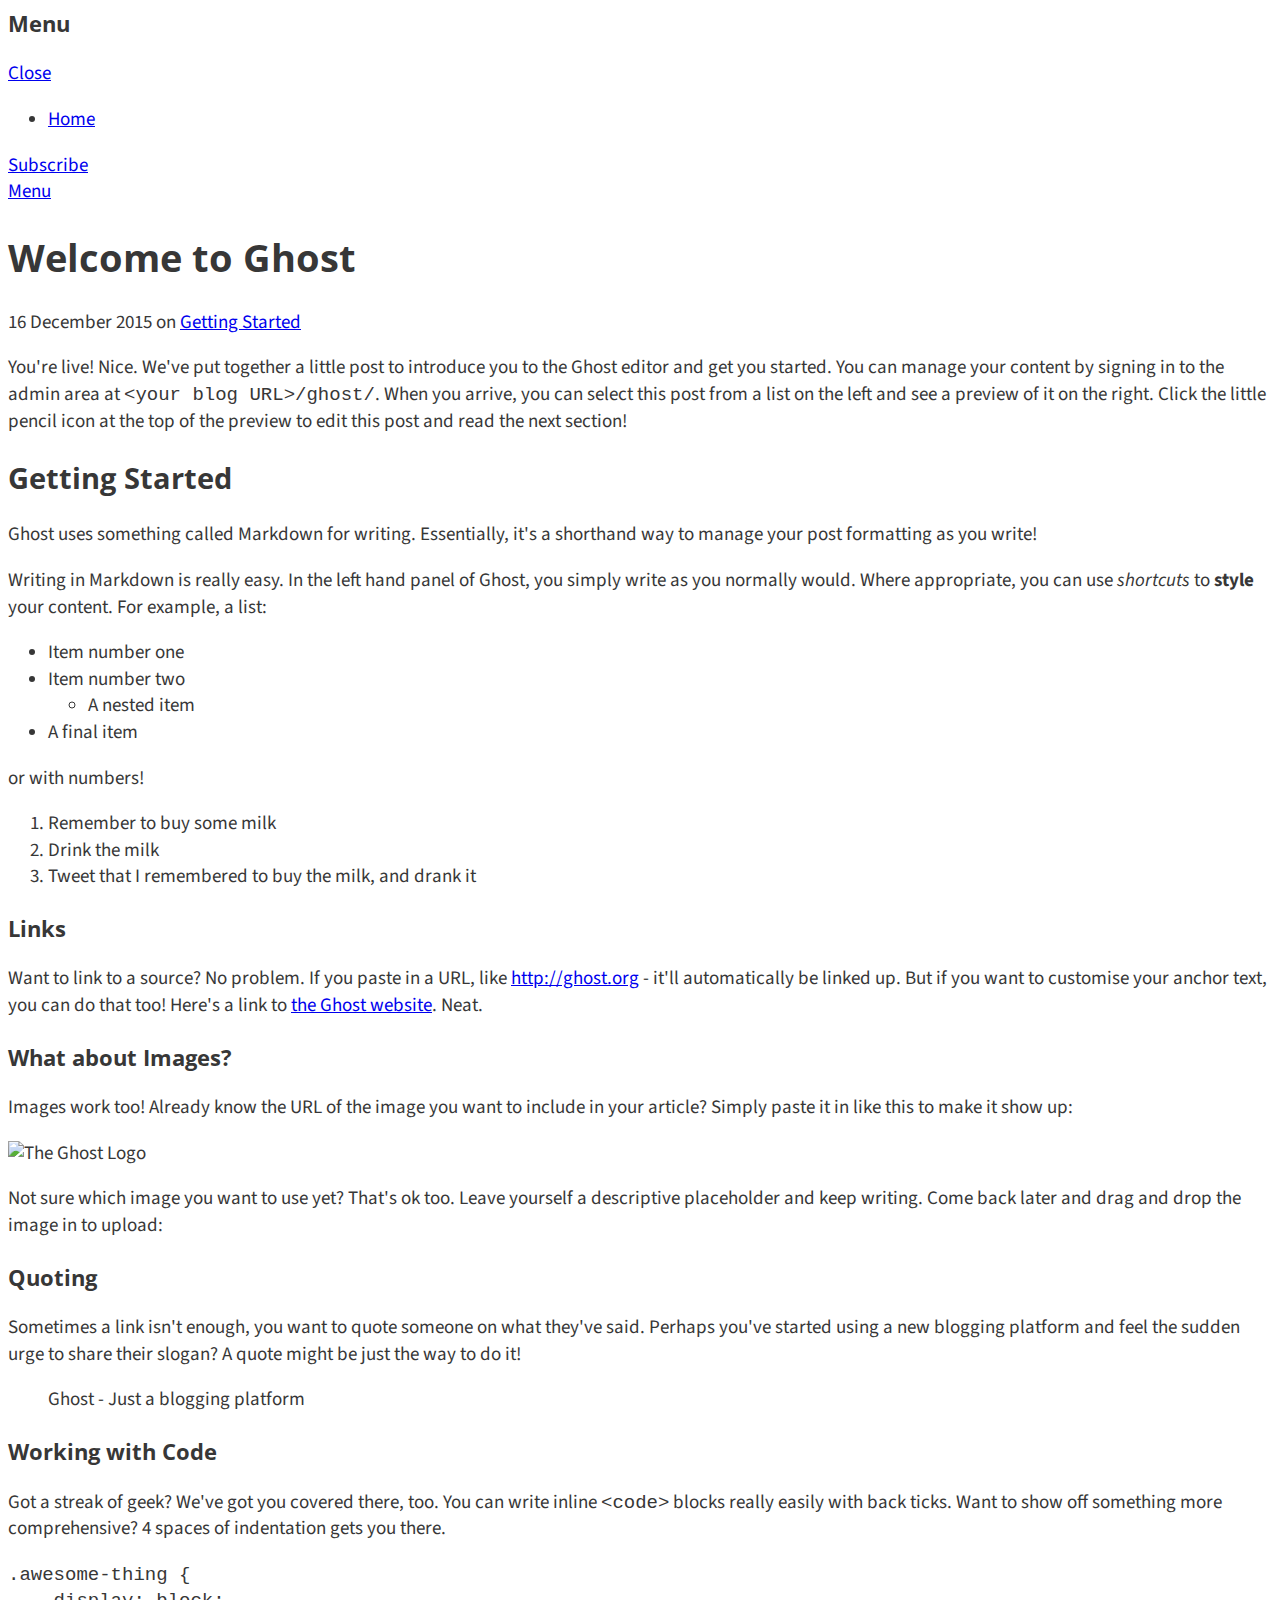
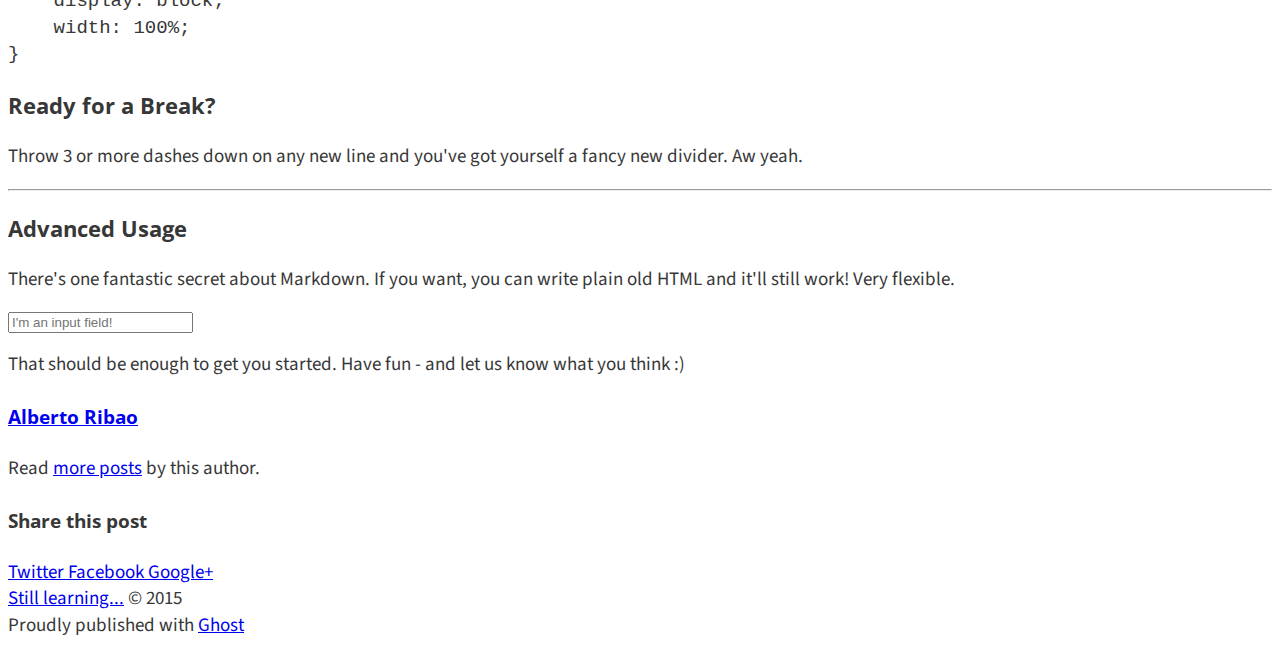
==== commit 33b520e0: "Blog update at 2015-12-16 21:40:50" ====
--- a/welcome-to-ghost/index.html
+++ b/welcome-to-ghost/index.html
@@ -1,4 +1,3 @@
-
 <head>
     <meta charset="utf-8">
     <meta http-equiv="X-UA-Compatible" content="IE=edge">
--- a/assets/css/screen.css
+++ b/assets/css/screen.css
@@ -1,2069 +1,1427 @@
-/* ==========================================================================
-   Table of Contents
-   ========================================================================== */
-
-/*
-
-    0.  Normalize
-    1.  Icons
-    2.  General
-    3.  Utilities
-    4.  General
-    5.  Single Post
-    6.  Tag Archive
-    7.  Read Next
-    8.  Third Party Elements
-    9.  Pagination
-    10.  Footer
-    11. Media Queries (Tablet)
-    12. Media Queries (Mobile)
-    13. Animations
-
-*/
-
-/* ==========================================================================
-   0. Normalize.css v2.1.3 | MIT License | git.io/normalize | (minified)
-   ========================================================================== */
-
-article, aside, details,
-figcaption, figure,
-footer, header, hgroup,
-main, nav, section,
-summary { display: block; }
-audio, canvas, video { display: inline-block; }
-audio:not([controls]) { display: none; height: 0; }
-[hidden], template { display: none; }
-html {
-   font-family: sans-serif;
-   -ms-text-size-adjust: 100%;
-   -webkit-text-size-adjust: 100%;
-}
-body { margin: 0; }
-a { background: transparent; }
-a:focus { outline: thin dotted; }
-a:active, a:hover { outline: 0; }
-h1 { font-size: 2em; margin: 0.67em 0; }
-abbr[title] { border-bottom: 1px dotted; }
-b, strong { font-weight: 700; }
-dfn { font-style: italic; }
-hr {
-   -moz-box-sizing: content-box;
-   box-sizing: content-box;
-   height: 0;
-}
-mark { background: #FF0; color: #000; }
-code, kbd, pre,
-samp { font-family: monospace, serif; font-size: 1em; }
-pre { white-space: pre-wrap; }
-q { quotes: "\201C" "\201D" "\2018" "\2019"; }
-small { font-size: 80%; }
-sub, sup {
-   font-size: 75%;
-   line-height: 0;
-   position: relative;
-   vertical-align: baseline;
-}
-sup { top: -0.5em; }
-sub { bottom: -0.25em; }
-img { border: 0; }
-svg:not(:root) { overflow: hidden; }
-figure { margin: 0; }
-fieldset {
-   border: 1px solid #c0c0c0;
-   margin: 0 2px;
-   padding: 0.35em 0.625em 0.75em;
-}
-legend { border: 0; padding: 0; }
-button, input, select,
-textarea { font-family: inherit; font-size: 100%; margin: 0; }
-button, input { line-height: normal; }
-button, select { text-transform: none; }
-button, html input[type="button"],
-input[type="reset"], input[type="submit"] {
-   -webkit-appearance: button;
-   cursor: pointer;
-}
-button[disabled], html input[disabled] { cursor: default; }
-input[type="checkbox"],
-input[type="radio"] { box-sizing: border-box; padding: 0; }
-input[type="search"] {
-   -webkit-appearance: textfield;
-   -moz-box-sizing: content-box;
-   -webkit-box-sizing: content-box;
-   box-sizing: content-box;
-}
-input[type="search"]::-webkit-search-cancel-button,
-input[type="search"]::-webkit-search-decoration { -webkit-appearance: none; }
-button::-moz-focus-inner,
-input::-moz-focus-inner { border: 0; padding: 0; }
-textarea { overflow: auto; vertical-align: top; }
-table { border-collapse: collapse; border-spacing: 0; }
-
-
-/* ==========================================================================
-   1. Icons - Sets up the icon font and respective classes
-   ========================================================================== */
-
-/* Import the font file with the icons in it */
-@font-face {
-    font-family: "casper-icons";
-    src:url("../fonts/casper-icons.eot?v=1");
-    src:url("../fonts/casper-icons.eot?v=1") format("embedded-opentype"),
-        url("../fonts/casper-icons.woff?v=1") format("woff"),
-        url("../fonts/casper-icons.ttf?v=1") format("truetype"),
-        url("../fonts/casper-icons.svg?v=1") format("svg");
-    font-weight: normal;
-    font-style: normal;
-}
-
-/* Apply these base styles to all icons */
-[class^="icon-"]:before, [class*=" icon-"]:before {
-    font-family: "casper-icons", "Open Sans", sans-serif;
-    speak: none;
-    font-style: normal;
-    font-weight: normal;
-    font-variant: normal;
-    text-transform: none;
-    line-height: 1;
-    text-decoration: none !important;
-    -webkit-font-smoothing: antialiased;
-    -moz-osx-font-smoothing: grayscale;
-}
-
-/* Each icon is created by inserting the correct character into the
-   content of the :before pseudo element. Like a boss. */
-.icon-ghost:before {
-    content: "\f600";
-}
-.icon-feed:before {
-    content: "\f601";
-}
-.icon-twitter:before {
-    content: "\f602";
-    font-size: 1.1em;
-}
-.icon-google-plus:before {
-    content: "\f603";
-}
-.icon-facebook:before {
-    content: "\f604";
-}
-.icon-arrow-left:before {
-    content: "\f605";
-}
-.icon-stats:before {
-    content: "\f606";
-}
-.icon-location:before {
-    content: "\f607";
-    margin-left: -3px; /* Tracking fix */
-}
-.icon-link:before {
-    content: "\f608";
-}
-.icon-menu:before {
-    content: "\f609";
-}
-/*
-    IMPORTANT: When making any changes to the icon font, be sure to increment
-    the version number by 1 in the @font-face rule. `?v=1` becomes `?v=2`
-    This forces browsers to download the new font file.
-*/
-
-
-/* ==========================================================================
-   2. General - Setting up some base styles
-   ========================================================================== */
-
-html {
-    height: 100%;
-    max-height: 100%;
-    font-size: 62.5%;
-    -webkit-tap-highlight-color: rgba(0, 0, 0, 0);
-}
-
+/*  Willsong - Ghost Theme
+* 
+* AFTERTYPE.COM
+*
+* v2.0.0
+* Copyright (c) 2014
+*
+*
+*
+* Styling Content:
+*
+* 0. IMPORTS (Normalize & Fonts Setup)
+* A. HEADER
+* B. MAIN CONTENT
+* C. PAGINATION
+* D. SINGLE POST, COMMENTS
+* E. TAG PAGE
+* F. AUTHOR PAGE
+* G. COMMENTS
+* H. FOOTER
+* X. MEDIA QUERIES (Smaller Screens)
+* X. MEDIA QUERIES (Medium Screens)
+* X. MEDIA QUERIES (Bigger Screens)
+*
+* */
+@import url("http://cdn.jsdelivr.net/normalize/3.0.2/normalize.min.css");
+@import url("http://fonts.googleapis.com/css?family=Source+Sans+Pro:400,600,700,300italic,400italic,700italic|Open+Sans:700");
+@import url("http://maxcdn.bootstrapcdn.com/font-awesome/4.4.0/css/font-awesome.min.css");
 body {
-    height: 100%;
-    max-height: 100%;
-    font-family: "Merriweather", serif;
-    letter-spacing: 0.01rem;
-    font-size: 1.8rem;
-    line-height: 1.75em;
-    color: #3A4145;
-    -webkit-font-feature-settings: 'kern' 1;
-    -moz-font-feature-settings: 'kern' 1;
-    -o-font-feature-settings: 'kern' 1;
-    text-rendering: geometricPrecision;
-}
-
-::-moz-selection {
-    background: #D6EDFF;
-}
-
-::selection {
-    background: #D6EDFF;
-}
-
-h1, h2, h3,
-h4, h5, h6 {
-    -webkit-font-feature-settings: 'dlig' 1, 'liga' 1, 'lnum' 1, 'kern' 1;
-    -moz-font-feature-settings: 'dlig' 1, 'liga' 1, 'lnum' 1, 'kern' 1;
-    -o-font-feature-settings: 'dlig' 1, 'liga' 1, 'lnum' 1, 'kern' 1;
-    color: #2E2E2E;
-    line-height: 1.15em;
-    margin: 0 0 0.4em 0;
-    font-family: "Open Sans", sans-serif;
-    text-rendering: geometricPrecision;
-}
-
-h1 {
-    font-size: 5rem;
-    letter-spacing: -2px;
-    text-indent: -3px;
-}
-
-h2 {
-    font-size: 3.6rem;
-    letter-spacing: -1px;
-}
-
-h3 {
-    font-size: 3rem;
-}
-
-h4 {
-    font-size: 2.5rem;
-}
-
-h5 {
-    font-size: 2rem;
-}
-
+  background-color: #fff;
+  color: #373737;
+  font-family: 'Source Sans Pro';
+  line-height: 1.4em;
+  text-rendering: optimizeLegibility;
+}
+h1,
+h2,
+h3,
+h4,
+h5,
 h6 {
-    font-size: 2rem;
-}
-
-a {
-    color: #4A4A4A;
-    transition: color 0.3s ease;
-}
-
-a:hover {
-    color: #111;
-}
-
-p, ul, ol, dl {
-    -webkit-font-feature-settings: 'liga' 1, 'onum' 1, 'kern' 1;
-    -moz-font-feature-settings: 'liga' 1, 'onum' 1, 'kern' 1;
-    -o-font-feature-settings: 'liga' 1, 'onum' 1, 'kern' 1;
-    margin: 0 0 1.75em 0;
-    text-rendering: geometricPrecision;
-}
-
-ol, ul {
-    padding-left: 3rem;
-}
-
-ol ol, ul ul,
-ul ol, ol ul {
-    margin: 0 0 0.4em 0;
-    padding-left: 2em;
-}
-
-dl dt {
-    float: left;
-    width: 180px;
-    overflow: hidden;
-    clear: left;
-    text-align: right;
-    text-overflow: ellipsis;
-    white-space: nowrap;
-    font-weight: 700;
-    margin-bottom: 1em;
-}
-
-dl dd {
-    margin-left: 200px;
-    margin-bottom: 1em
-}
-
-li {
-    margin: 0.4em 0;
-}
-
-li li {
-    margin: 0;
-}
-
-hr {
+  font-family: 'Open Sans';
+  font-weight: 700;
+  line-height: 1.4em;
+}
+/* ====================================
+// A. HEADER
+// ================================= */
+#head-wsong {
+  background-color: #151515;
+  position: relative;
+  text-align: center;
+  width: 100%;
+}
+#top-menu-wsong {
+  background-color: #151515;
+  color: #fff;
+  overflow: hidden;
+  position: relative;
+  text-align: center;
+  width: 100%;
+  z-index: 10;
+}
+#top-menu-wsong ul {
+  list-style: none;
+  margin: 0;
+  padding: 0;
+}
+#top-menu-wsong .nav a {
+  color: #fff;
+  font-size: 0.9em;
+  font-weight: 600;
+  letter-spacing: 0.8px;
+  text-decoration: none;
+  text-transform: uppercase;
+  -webkit-transition: all 0.2s ease;
+  -moz-transition: all 0.2s ease;
+  -o-transition: all 0.2s ease;
+  transition: all 0.2s ease;
+}
+#top-menu-wsong .nav a:hover {
+  color: #303030;
+}
+.home-template #back-home-wsong {
+  display: none;
+}
+.top-menu-link-wsong {
+  color: #fff;
+  font-size: 0.9em;
+  font-weight: 600;
+  letter-spacing: 0.8px;
+  text-decoration: none;
+  text-transform: uppercase;
+  -webkit-transition: all 0.2s ease;
+  -moz-transition: all 0.2s ease;
+  -o-transition: all 0.2s ease;
+  transition: all 0.2s ease;
+}
+.top-menu-link-wsong:hover {
+  color: #303030;
+}
+#inside-head-wsong {
+  overflow: hidden;
+  position: relative;
+}
+#inside-head-wsong * {
+  position: relative;
+}
+#inside-head-cover-wsong {
+  background-repeat: no-repeat;
+  background-position: center center;
+  -webkit-background-size: cover;
+  background-size: cover;
+  bottom: 0;
+  height: auto;
+  left: 0;
+  margin: auto;
+  opacity: 0.2;
+  position: absolute;
+  right: 0;
+  top: 0;
+  width: 100%;
+}
+#index-logo-wsong {
+  height: auto;
+  width: auto;
+}
+#blog-title-wsong,
+#index-description-wsong {
+  color: #fff;
+  margin: 0;
+}
+#blog-title-wsong {
+  border: 4px solid #fff;
+  display: inline-block;
+  font-family: 'Source Sans Pro';
+  font-weight: 600;
+  text-transform: uppercase;
+}
+#index-description-wsong {
+  display: inline-block;
+}
+/* ====================================
+// B. MAIN CONTENT
+// ================================= */
+#post-feed-wsong {
+  margin: 0 auto;
+  position: relative;
+}
+#post-feed-wsong article {
+  position: relative;
+}
+.meta-divider {
+  background-color: #dbdbdb;
+  bottom: 0;
+  position: absolute;
+  top: 0;
+}
+.post-meta-wsong,
+.post-excerpt-wsong {
+  display: inline-block;
+  vertical-align: top;
+}
+.post-meta-wsong {
+  background-color: #fff;
+  color: #ababab;
+  font-size: 0.86em;
+}
+.post-meta-wsong .author-pic {
+  -webkit-border-radius: 50%;
+  -moz-border-radius: 50%;
+  border-radius: 50%;
+  width: auto;
+}
+.post-meta-wsong a {
+  color: #ababab;
+  -webkit-transition: all 0.2s ease;
+  -moz-transition: all 0.2s ease;
+  -o-transition: all 0.2s ease;
+  transition: all 0.2s ease;
+}
+.post-meta-wsong a:hover {
+  color: #dbdbdb;
+}
+.post-meta-wsong p {
+  padding: 0;
+}
+.post-excerpt-wsong {
+  position: relative;
+}
+.post-excerpt-wsong .post-title {
+  font-size: 1.6em;
+  line-height: 1.48em;
+  padding: 0;
+}
+.post-excerpt-wsong .post-title a {
+  color: #373737;
+  text-decoration: none;
+  -webkit-transition: all 0.2s ease;
+  -moz-transition: all 0.2s ease;
+  -o-transition: all 0.2s ease;
+  transition: all 0.2s ease;
+}
+.post-excerpt-wsong .post-title a:hover {
+  color: #dbdbdb;
+}
+.post-thumbnail {
+  padding: 0;
+}
+.post-thumbnail img {
+  -webkit-border-radius: 3px;
+  -moz-border-radius: 3px;
+  border-radius: 3px;
+  height: auto;
+  width: 100%;
+}
+.read-more-link-wsong {
+  background-color: #373737;
+  -webkit-border-radius: 3px;
+  -moz-border-radius: 3px;
+  border-radius: 3px;
+  color: #fff;
+  display: inline-block;
+  font-family: 'Open Sans';
+  font-size: 0.86em;
+  font-weight: 700;
+  letter-spacing: 0.5px;
+  text-decoration: none;
+  -webkit-transition: all 0.2s ease;
+  -moz-transition: all 0.2s ease;
+  -o-transition: all 0.2s ease;
+  transition: all 0.2s ease;
+}
+.read-more-link-wsong:hover {
+  background-color: #dbdbdb;
+}
+/* ====================================
+// C. PAGINATION
+// ================================= */
+#pagination-top-wsong {
+  background-color: #ccc;
+  display: none;
+  color: #fff;
+  position: relative;
+}
+#pagination-top-wsong a {
+  border-color: #fff;
+  -webkit-box-sizing: border-box;
+  -moz-box-sizing: border-box;
+  box-sizing: border-box;
+  color: #fff;
+}
+#pagination-top-wsong a:hover {
+  border-color: #373737;
+  color: #373737;
+}
+nav.pagination {
+  font-size: 0.8em;
+  line-height: 40px;
+  position: relative;
+  text-align: center;
+}
+nav.pagination a {
+  border: 2px solid #ccc;
+  -webkit-border-radius: 3px;
+  -moz-border-radius: 3px;
+  border-radius: 3px;
+  -webkit-box-sizing: border-box;
+  -moz-box-sizing: border-box;
+  box-sizing: border-box;
+  color: #ccc;
+  display: inline-block;
+  font-family: "Open Sans";
+  font-weight: 700;
+  padding: 0 12px;
+  position: absolute;
+  text-decoration: none;
+  top: 0;
+  -webkit-transition: all 0.2s ease;
+  -moz-transition: all 0.2s ease;
+  -o-transition: all 0.2s ease;
+  transition: all 0.2s ease;
+}
+nav.pagination a:hover {
+  border-color: #373737;
+  color: #373737;
+}
+nav.pagination .newer-posts {
+  left: 0;
+}
+nav.pagination .older-posts {
+  right: 0;
+}
+/* ====================================
+// D. SINGLE POST, COMMENTS
+// ================================= */
+#in-post-content {
+  position: relative;
+}
+#in-post-content a {
+  color: #373737;
+  font-weight: 700;
+  -webkit-transition: all 0.2s ease;
+  -moz-transition: all 0.2s ease;
+  -o-transition: all 0.2s ease;
+  transition: all 0.2s ease;
+}
+#in-post-content a:hover {
+  color: #a5b3b9;
+}
+#in-post-content code {
+  background-color: #ebebeb;
+  -webkit-border-radius: 2px;
+  -moz-border-radius: 2px;
+  border-radius: 2px;
+  color: #000;
+  font-size: 0.9em;
+  padding: 0 10px;
+}
+#in-post-content pre code {
+  background-color: transparent;
+}
+#in-post-footer {
+  position: relative;
+}
+#in-post-footer a {
+  text-decoration: none;
+  -webkit-transition: all 0.2s ease;
+  -moz-transition: all 0.2s ease;
+  -o-transition: all 0.2s ease;
+  transition: all 0.2s ease;
+}
+#in-post-footer .share-post {
+  line-height: 26px;
+}
+#in-post-footer .share-post a {
+  -webkit-border-radius: 3px;
+  -moz-border-radius: 3px;
+  border-radius: 3px;
+  color: #fff;
+  display: inline-block;
+  font-size: 0.8em;
+  line-height: 26px;
+  margin: 0 5px;
+  padding: 0 15px;
+}
+#in-post-footer .share-post a:hover {
+  opacity: 0.5;
+}
+#in-post-footer .share-label {
+  font-size: 0.86em;
+  font-weight: 700;
+}
+#in-post-footer .fa-twitter {
+  background-color: #4099ff;
+}
+#in-post-footer .fa-facebook {
+  background-color: #3b5998;
+}
+#in-post-footer .fa-google-plus {
+  background-color: #d34836;
+}
+#in-post-footer .jump-to-posts {
+  text-align: center;
+}
+#in-post-footer .jump-to-posts article {
+  border: 1px dashed #a5b3b9;
+  -webkit-border-radius: 3px;
+  -moz-border-radius: 3px;
+  border-radius: 3px;
+  -webkit-box-sizing: border-box;
+  -moz-box-sizing: border-box;
+  box-sizing: border-box;
+  display: inline-block;
+  padding: 16px;
+  width: 100%;
+}
+#in-post-footer .jump-to-posts article h4 {
+  margin-top: 0;
+}
+#in-post-footer .jump-to-posts article a {
+  background-color: #151515;
+  -webkit-border-radius: 3px;
+  -moz-border-radius: 3px;
+  border-radius: 3px;
+  color: #fff;
+  display: inline-block;
+  font-size: 0.9em;
+  padding: 2px 10px;
+  -webkit-transition: all 0.2s ease;
+  -moz-transition: all 0.2s ease;
+  -o-transition: all 0.2s ease;
+  transition: all 0.2s ease;
+}
+#in-post-footer .jump-to-posts article a:hover {
+  background-color: #ebebeb;
+  color: #ababab;
+}
+#in-post-footer .jump-to-posts .next-post {
+  margin-bottom: 16px;
+}
+#in-post-footer .post-author {
+  background-color: #ebebeb;
+}
+#in-post-footer .author-pic,
+#in-post-footer .author-info {
+  display: inline-block;
+  vertical-align: top;
+}
+#in-post-footer .author-pic {
+  -webkit-border-radius: 3px;
+  -moz-border-radius: 3px;
+  border-radius: 3px;
+  height: auto;
+  margin-right: -5px;
+  width: 67px;
+}
+#in-post-footer .author-info {
+  color: #151515;
+}
+#in-post-footer .author-info a {
+  -webkit-transition: all 0.2s ease;
+  -moz-transition: all 0.2s ease;
+  -o-transition: all 0.2s ease;
+  transition: all 0.2s ease;
+}
+#in-post-footer .author-info h4 {
+  font-size: 1.2em;
+  line-height: 1em;
+  margin: 0;
+  padding: 0;
+}
+#in-post-footer .author-info h4 a {
+  color: #373737;
+}
+#in-post-footer .author-info h4 a:hover {
+  color: #a5b3b9;
+}
+#in-post-footer .author-info p {
+  margin: 14px 0 12px 0;
+  padding: 0;
+}
+#in-post-footer .author-info .author-website {
+  color: #a5b3b9;
+  font-size: 0.86em;
+  text-decoration: underline;
+}
+#in-post-footer .author-info .author-website:hover {
+  color: #373737;
+}
+/* ====================================
+// E. TAG PAGE
+// ================================= */
+#tag-page-title-wsong {
+  color: #fff;
+  font-size: 2.3em;
+  margin: 0;
+}
+#tag-page-title-wsong span {
+  font-family: 'Source Sans Pro';
+  font-size: 0.46em;
+  font-weight: 400;
+  line-height: 0.8em;
+}
+/* ====================================
+// F. AUTHOR PAGE
+// ================================= */
+#author-page-data-wsong {
+  background-color: #fff;
+  border-bottom: 1px dashed #ccc;
+  position: relative;
+}
+#author-page-data-wsong .author-pic {
+  border: 3px solid #fff;
+  -webkit-border-radius: 3px;
+  -moz-border-radius: 3px;
+  border-radius: 3px;
+  height: auto;
+  margin: 0;
+  margin-top: -55px;
+  width: 110px;
+}
+#author-page-data-wsong .author-name {
+  font-size: 1.8em;
+  margin: 0;
+  margin-top: 16px;
+  padding: 0;
+}
+#author-page-data-wsong .author-end-stats {
+  color: #a5b3b9;
+  font-size: 0.8em;
+}
+#author-page-data-wsong .author-end-stats a {
+  color: #a5b3b9;
+  margin-right: 21px;
+  -webkit-transition: all 0.2s ease;
+  -moz-transition: all 0.2s ease;
+  -o-transition: all 0.2s ease;
+  transition: all 0.2s ease;
+}
+#author-page-data-wsong .author-end-stats a:hover {
+  color: #dbdbdb;
+}
+.paged #author-page-data-wsong {
+  border-bottom: none;
+}
+#footer-wsong {
+  border-top: 1px dashed #a5b3b9;
+  margin: 0;
+  position: relative;
+  width: 100%;
+}
+#bottom-footer {
+  background-color: #151515;
+  color: #fff;
+  height: 34px;
+  line-height: 34px;
+  position: relative;
+}
+#bottom-footer div {
+  margin: 0 auto;
+  position: relative;
+}
+#bottom-footer a {
+  color: #fff;
+  -webkit-transition: all 0.2s ease;
+  -moz-transition: all 0.2s ease;
+  -o-transition: all 0.2s ease;
+  transition: all 0.2s ease;
+}
+#bottom-footer a:hover {
+  color: #303030;
+}
+#dynasocial-links a {
+  margin-right: 10px;
+  text-decoration: none;
+}
+#bottom-copyright {
+  font-size: 0.7em;
+  margin: 0;
+  padding: 0;
+  position: absolute;
+  text-align: right;
+  top: 0;
+}
+.dynawidgets-area {
+  position: relative;
+}
+.dyna-spot {
+  display: inline-block;
+  margin: 0;
+  position: relative;
+  vertical-align: top;
+}
+.dyna-spot h5 {
+  margin: 0;
+  padding: 0;
+}
+.dyna-spot .pics-container {
+  position: relative;
+}
+.dyna-spot .grid-img {
+  background-position: center center;
+  background-repeat: no-repeat;
+  background-position: center center;
+  -webkit-background-size: cover;
+  background-size: cover;
+  -webkit-border-radius: 3px;
+  -moz-border-radius: 3px;
+  border-radius: 3px;
+  display: inline-block;
+  -webkit-transition: all 0.2s ease;
+  -moz-transition: all 0.2s ease;
+  -o-transition: all 0.2s ease;
+  transition: all 0.2s ease;
+  vertical-align: top;
+}
+.dyna-spot .grid-img:hover {
+  opacity: 0.4;
+}
+/* ====================================
+// I. MEDIA QUERIES(Smaller Screens)
+// ================================= */
+@media only screen and (min-width: 320px) {
+  body {
+    font-size: 17px;
+  }
+  #top-menu-wsong {
+    font-size: 0.9em;
+    max-height: 0;
+    line-height: 67px;
+    -webkit-transition: all 0.8s ease;
+    -moz-transition: all 0.8s ease;
+    -o-transition: all 0.8s ease;
+    transition: all 0.8s ease;
+  }
+  #top-menu-wsong li {
+    border-top: 1px dotted #303030;
     display: block;
-    height: 1px;
-    border: 0;
-    border-top: #EFEFEF 1px solid;
-    margin: 3.2em 0;
-    padding: 0;
-}
-
-blockquote {
-    -moz-box-sizing: border-box;
-    box-sizing: border-box;
-    margin: 1.75em 0 1.75em -2.2em;
-    padding: 0 0 0 1.75em;
-    border-left: #4A4A4A 0.4em solid;
-}
-
-blockquote p {
-    margin: 0.8em 0;
-    font-style: italic;
-}
-
-blockquote small {
+    margin: 0 20px;
+  }
+  #top-menu-wsong li:first-of-type {
+    border-top: none;
+  }
+  #back-home-wsong {
+    border-bottom: 1px dotted #303030;
+    margin: 0 20px;
+  }
+  #back-home-wsong span {
+    display: none;
+  }
+  #top-menu-wsong.mmenushow {
+    max-height: 600px;
+  }
+  .top-menu-link-wsong {
     display: inline-block;
-    margin: 0.8em 0 0.8em 1.5em;
-    font-size: 0.9em;
-    color: #CCC;
-}
-
-blockquote small:before { content: "\2014 \00A0"; }
-
-blockquote cite {
-    font-weight: 700;
-}
-
-blockquote cite a { font-weight: normal; }
-
-mark {
-    background-color: #fdffb6;
-}
-
-code, tt {
-    padding: 1px 3px;
-    font-family: Inconsolata, monospace, sans-serif;
-    font-size: 0.85em;
-    white-space: pre-wrap;
-    border: #E3EDF3 1px solid;
-    background: #F7FAFB;
-    border-radius: 2px;
-}
-
-pre {
-    -moz-box-sizing: border-box;
-    box-sizing: border-box;
-    margin: 0 0 1.75em 0;
-    border: #E3EDF3 1px solid;
+    vertical-align: top;
     width: 100%;
-    padding: 10px;
-    font-family: Inconsolata, monospace, sans-serif;
-    font-size: 0.9em;
-    white-space: pre;
-    overflow: auto;
-    background: #F7FAFB;
+  }
+  #mobile-menu-btn-wsong {
+    border: 1px solid #fff;
+    -webkit-border-radius: 3px;
+    -moz-border-radius: 3px;
     border-radius: 3px;
-}
-
-pre code, pre tt {
-    font-size: inherit;
-    white-space: pre-wrap;
-    background: transparent;
-    border: none;
-    padding: 0;
-}
-
-kbd {
-    display: inline-block;
-    margin-bottom: 0.4em;
-    padding: 1px 8px;
-    border: #CCC 1px solid;
-    color: #666;
-    text-shadow: #FFF 0 1px 0;
-    font-size: 0.9em;
-    font-weight: 700;
-    background: #F4F4F4;
-    border-radius: 4px;
-    box-shadow:
-        0 1px 0 rgba(0, 0, 0, 0.2),
-        0 1px 0 0 #fff inset;
-}
-
-table {
-    -moz-box-sizing: border-box;
-    box-sizing: border-box;
-    margin: 1.75em 0;
-    width: 100%;
-    max-width: 100%;
-    background-color: transparent;
-}
-
-table th,
-table td {
-    padding: 8px;
-    line-height: 20px;
-    text-align: left;
-    vertical-align: top;
-    border-top: #EFEFEF 1px solid;
-}
-
-table th { color: #000; }
-
-table caption + thead tr:first-child th,
-table caption + thead tr:first-child td,
-table colgroup + thead tr:first-child th,
-table colgroup + thead tr:first-child td,
-table thead:first-child tr:first-child th,
-table thead:first-child tr:first-child td {
-    border-top: 0;
-}
-
-table tbody + tbody { border-top: #EFEFEF 2px solid; }
-
-table table table { background-color: #FFF; }
-
-table tbody > tr:nth-child(odd) > td,
-table tbody > tr:nth-child(odd) > th {
-    background-color: #F6F6F6;
-}
-
-table.plain tbody > tr:nth-child(odd) > td,
-table.plain tbody > tr:nth-child(odd) > th {
-   background: transparent;
-}
-
-iframe, .fluid-width-video-wrapper {
-    display: block;
-    margin: 1.75em 0;
-}
-
-/* When a video is inside the fitvids wrapper, drop the
-margin on the iframe, cause it breaks stuff. */
-.fluid-width-video-wrapper iframe {
-    margin: 0;
-}
-
-
-/* ==========================================================================
-   3. Utilities - These things get used a lot
-   ========================================================================== */
-
-/* Clears shit */
-.clearfix:before,
-.clearfix:after {
-    content: " ";
-    display: table;
-}
-.clearfix:after { clear: both; }
-.clearfix { zoom: 1; }
-
-/* Hides shit */
-.hidden {
-    text-indent: -9999px;
-    visibility: hidden;
-    display: none;
-}
-
-/* Creates a responsive wrapper that makes our content scale nicely */
-.inner {
-    position: relative;
-    width: 80%;
-    max-width: 710px;
-    margin: 0 auto;
-}
-
-/* Centres vertically yo. (IE8+) */
-.vertical {
-    display: table-cell;
-    vertical-align: middle;
-}
-
-/* Wraps the main content & footer */
-.site-wrapper {
-    position: relative;
-    z-index: 10;
-    min-height: 100%;
-    background: #fff;
-    -webkit-transition: -webkit-transform 0.5s ease;
-            transition: transform 0.5s ease;
-}
-
-body.nav-opened .site-wrapper {
-    overflow-x: hidden;
-    -webkit-transform: translate3D(-240px, 0, 0);
-        -ms-transform: translate3D(-240px, 0, 0);
-            transform: translate3D(-240px, 0, 0);
-    -webkit-transition: -webkit-transform 0.3s ease;
-            transition: transform 0.3s ease;
-}
-
-
-/* ==========================================================================
-   4. General - The main styles for the the theme
-   ========================================================================== */
-
-/* Big cover image on the home page */
-.main-header {
-    position: relative;
-    display: table;
-    width: 100%;
-    height: 100vh;
-    margin-bottom: 5rem;
-    text-align: center;
-    background: #222 no-repeat center center;
-    background-size: cover;
-    overflow: hidden;
-}
-
-.main-header .inner {
-    width: 80%;
-}
-
-.main-nav {
-    position: relative;
-    padding: 35px 40px;
-    margin: 0 0 30px 0;
-}
-
-.main-nav a {
-    text-decoration: none;
-    font-family: 'Open Sans', sans-serif;
-}
-
-/* Navigation */
-body.nav-opened .nav-cover {
-    position: fixed;
-    top: 0;
-    left: 0;
-    right: 240px;
-    bottom: 0;
-    z-index: 200;
-}
-
-.nav {
-    position: fixed;
-    top: 0;
-    right: 0;
-    bottom: 0;
-    z-index: 5;
-    width: 240px;
-    opacity: 0;
-    background: #111;
-    margin-bottom: 0;
-    text-align: left;
-    overflow-y: auto;
-    -webkit-transition: -webkit-transform 0.5s ease,
-                        opacity 0.3s ease 0.7s;
-            transition: transform 0.5s ease,
-                        opacity 0.3s ease 0.7s;
-}
-
-body.nav-closed .nav {
-    -webkit-transform: translate3D(97px, 0, 0);
-        -ms-transform: translate3D(97px, 0, 0);
-            transform: translate3D(97px, 0, 0);
-}
-
-body.nav-opened .nav {
-    opacity: 1;
-    -webkit-transition: -webkit-transform 0.3s ease,
-                        opacity 0s ease 0s;
-            transition: transform 0.3s ease,
-                        opacity 0s ease 0s;
-    -webkit-transform: translate3D(0, 0, 0);
-        -ms-transform: translate3D(0, 0, 0);
-            transform: translate3D(0, 0, 0);
-}
-
-.nav-title {
-    position: absolute;
-    top: 45px;
-    left: 30px;
-    font-size: 16px;
-    font-weight: 100;
-    text-transform: uppercase;
-    color: #fff;
-}
-
-.nav-close {
-    position: absolute;
-    top: 38px;
-    right: 25px;
-    width: 20px;
-    height: 20px;
-    padding: 0;
-    font-size: 10px;
-}
-
-.nav-close:focus {
-    outline: 0;
-}
-
-.nav-close:before,
-.nav-close:after {
-    content: '';
-    position: absolute;
-    top: 0;
-    width: 20px;
-    height: 1px;
-    background: rgb(150,150,150);
-    top: 15px;
-    -webkit-transition: background 0.15s ease;
-            transition: background 0.15s ease;
-}
-
-.nav-close:before {
-    -webkit-transform: rotate(45deg);
-        -ms-transform: rotate(45deg);
-            transform: rotate(45deg);
-}
-
-.nav-close:after {
-    -webkit-transform: rotate(-45deg);
-        -ms-transform: rotate(-45deg);
-            transform: rotate(-45deg);
-}
-
-.nav-close:hover:before,
-.nav-close:hover:after {
-    background: rgb(255,255,255);
-}
-
-.nav ul {
-    padding: 90px 9% 5%;
-    list-style: none;
-    counter-reset: item;
-}
-
-.nav li:before {
-    display: block;
-    float: right;
-    padding-right: 4%;
-    padding-left: 5px;
-    text-align: right;
-    font-size: 1.2rem;
-    vertical-align: bottom;
-    color: #B8B8B8;
-    content: counter(item, lower-roman);
-    counter-increment: item;
-}
-.nav li {
-    margin: 0;
-}
-.nav li a {
-    text-decoration: none;
-    line-height: 1.4;
-    font-size: 1.4rem;
-    display: block;
-    padding: 0.6rem 4%;
-    overflow: hidden;
-    white-space: nowrap;
-    text-overflow: ellipsis;
-}
-.nav li a:after {
-    display: inline-block;
-    content: " .......................................................";
-    color: rgba(255,255,255,0.2);
-    margin-left: 5px;
-}
-.nav .nav-current:before {
-    color: #fff;
-}
-.nav .nav-current a:after {
-    content: " ";
-    border-bottom: rgba(255,255,255,0.5) 1px solid;
-    width: 100%;
-    height: 1px;
-}
-
-.nav a:link,
-.nav a:visited {
-    color: #B8B8B8;
-}
-
-.nav li.nav-current a,
-.nav a:hover,
-.nav a:active,
-.nav a:focus {
-    color: #fff;
-}
-
-.subscribe-button {
     -webkit-box-sizing: border-box;
     -moz-box-sizing: border-box;
     box-sizing: border-box;
+    color: #fff;
+    cursor: pointer;
+    height: 32px;
+    line-height: 30px;
+    position: absolute;
+    right: 15px;
+    top: 15px;
+    -webkit-transition: all 0.2s ease;
+    -moz-transition: all 0.2s ease;
+    -o-transition: all 0.2s ease;
+    transition: all 0.2s ease;
+    width: 32px;
+    z-index: 20;
+  }
+  #mobile-menu-btn-wsong:hover {
+    background-color: #fff;
+    color: #373737;
+  }
+  #mobile-menu-btn-wsong.giro {
+    -webkit-transform: rotate(-180deg);
+    -ms-transform: rotate(-180deg);
+    -o-transform: rotate(-180deg);
+    transform: rotate(-180deg);
+  }
+  #inside-head-wsong {
+    padding: 48px 0;
+  }
+  #inside-head-wsong a {
+    color: #fff;
+    text-decoration: none;
+    -webkit-transition: all 0.2s ease;
+    -moz-transition: all 0.2s ease;
+    -o-transition: all 0.2s ease;
+    transition: all 0.2s ease;
+  }
+  .author-template #inside-head-wsong {
+    padding: 67px 0;
+  }
+  #index-logo-wsong {
+    max-height: 90px;
+    max-width: 220px;
+  }
+  #blog-title-wsong {
+    font-size: 1.4em;
+    letter-spacing: 0.8px;
+    padding: 6px 10px;
+  }
+  #index-description-wsong {
+    font-size: 0.9em;
+    margin-top: 21px;
+    max-width: 380px;
+    padding: 0 20px;
+  }
+  .paged #pagination-top-wsong {
     display: block;
-    position: absolute;
-    bottom: 30px;
-    left: 30px;
-    right: 30px;
-    height: 38px;
-    padding: 0 20px;
-    color: #111 !important; /* Overides `.nav a:link, .nav a:visited` colour */
-    text-align: center;
-    font-size: 12px;
-    font-family: "Open Sans", sans-serif;
-    text-transform: uppercase;
-    text-decoration: none;
-    line-height: 35px;
-    border-radius: 3px;
-    background: #fff;
-    transition: all ease 0.3s;
-}
-.subscribe-button:before {
-    font-size: 9px;
-    margin-right: 6px;
-}
-
-
-/* Create a bouncing scroll-down arrow on homepage with cover image */
-.scroll-down {
-    display: block;
-    position: absolute;
-    z-index: 100;
-    bottom: 45px;
-    left: 50%;
-    margin-left: -16px;
-    width: 34px;
-    height: 34px;
-    font-size: 34px;
-    text-align: center;
-    text-decoration: none;
-    color: rgba(255,255,255,0.7);
-    -webkit-transform: rotate(-90deg);
-    -ms-transform: rotate(-90deg);
-    transform: rotate(-90deg);
-    -webkit-animation: bounce 4s 2s infinite;
-    animation: bounce 4s 2s infinite;
-}
-
-/* Stop it bouncing and increase contrast when hovered */
-.scroll-down:hover {
-    color: #fff;
-    -webkit-animation: none;
-    animation: none;
-}
-
-/* Put a semi-opaque radial gradient behind the icon to make it more visible
-   on photos which happen to have a light background. */
-.home-template .main-header:after {
-    display: block;
-    content: " ";
-    width: 150px;
-    height: 130px;
-    border-radius: 100%;
-    position: absolute;
-    bottom: 0;
-    left: 50%;
-    margin-left: -75px;
-    background: radial-gradient(ellipse at center,  rgba(0,0,0,0.15) 0%,rgba(0,0,0,0) 70%,rgba(0,0,0,0) 100%);
-}
-
-/* Hide when there's no cover image or on page2+ */
-.no-cover .scroll-down,
-.no-cover.main-header:after,
-.archive-template .scroll-down,
-.archive-template .main-header:after {
-    display: none
-}
-
-/* Appears in the top left corner of your home page */
-.blog-logo {
-    display: block;
-    float: left;
-    background: none !important; /* Makes sure there is never a background */
-    border: none !important; /* Makes sure there is never a border */
-}
-
-.blog-logo img {
+    margin-bottom: 42px;
+    padding: 18px 20px;
+  }
+  .paged #pagination-top-wsong .pagination {
     -webkit-box-sizing: border-box;
     -moz-box-sizing: border-box;
     box-sizing: border-box;
-    display: block;
-    height: 38px;
-    padding: 1px 0 5px 0;
-    width: auto;
-}
-
-.menu-button {
+    margin: 0;
+    width: 100%;
+  }
+  .paged #pagination-top-wsong .pagination span {
+    border-bottom: 1px solid #ebebeb;
+  }
+  .paged #inside-head-wsong {
+    padding: 42px 0;
+  }
+  .paged #index-logo-wsong {
+    max-height: 70px;
+    max-width: 220px;
+  }
+  .paged #blog-title-wsong {
+    font-size: 1.4em;
+  }
+  .paged #index-description-wsong {
+    display: none;
+  }
+  #post-feed-wsong {
     -webkit-box-sizing: border-box;
     -moz-box-sizing: border-box;
     box-sizing: border-box;
+    margin-top: 42px;
+    padding: 0 20px;
+    width: 100%;
+  }
+  #post-feed-wsong article {
+    margin-bottom: 84px;
+  }
+  .meta-divider {
+    left: 0;
+    width: 0;
+  }
+  .post-meta-wsong {
+    margin-right: 0;
+    padding-bottom: 18px;
+    text-align: left;
+    width: 100%;
+  }
+  .post-meta-wsong .author-pic {
+    height: 26px;
+  }
+  .post-meta-wsong p {
     display: inline-block;
-    float: right;
-    height: 38px;
-    padding: 0 15px;
-    border-style: solid;
-    border-width: 1px;
-    opacity: 1;
-    text-align: center;
-    font-size: 12px;
-    text-transform: uppercase;
-    line-height: 35px;
-    white-space: nowrap;
-    border-radius: 3px;
-    transition: all 0.5s ease;
-}
-.menu-button:before {
-    font-size: 12px;
-    font-weight: bold;
-    margin-right: 6px;
-    position: relative;
-    top: 1px;
-}
-.menu-button:hover {
-    background: #fff;
-}
-.menu-button:focus {
-    outline: 0;
-}
-
-/* When the navigation is closed */
-.nav-closed .menu-button {
-    color: #fff;
-    border-color: rgba(255, 255, 255, 0.6);
-}
-.nav-closed .menu-button:hover {
-    color: #222;
-}
-
-/* When the navigation is closed and there is no cover image */
-.nav-closed .no-cover .menu-button {
-    border-color: #BFC8CD;
-    color: #9EABB3;
-}
-.nav-closed .no-cover .menu-button:hover {
-    border-color: #555;
-    color: #555;
-}
-
-/* When the navigation is opened */
-.nav-opened .menu-button {
-    padding: 0 12px;
-    background: #111;
-    border-color: #111;
-    color: #fff;
-    -webkit-transform: translate3D(94px, 0, 0);
-        -ms-transform: translate3D(94px, 0, 0);
-            transform: translate3D(94px, 0, 0);
-    transition: all 0.3s ease;
-}
-
-.nav-opened .menu-button .word {
-    opacity: 0;
-    transition: all 0.3s ease;
-}
-
-/* Special styles when overlaid on an image*/
-.main-nav.overlay {
-    position: absolute;
-    top: 0;
-    left: 0;
-    right: 0;
-    height: 70px;
-    border: none;
-    background: linear-gradient(to bottom, rgba(0,0,0,0.2) 0%,rgba(0,0,0,0) 100%);
-}
-.no-cover .main-nav.overlay {
-    background: none;
-}
-
-/* The details of your blog. Defined in ghost/settings/ */
-.page-title {
-    margin: 10px 0 10px 0;
-    font-size: 5rem;
-    letter-spacing: -1px;
-    font-weight: 700;
-    font-family: "Open Sans", sans-serif;
-    color: #fff;
-}
-
-.page-description {
-    margin: 0;
-    font-size: 2rem;
-    line-height: 1.5em;
-    font-weight: 400;
-    font-family: "Merriweather", serif;
-    letter-spacing: 0.01rem;
-    color: rgba(255,255,255,0.8);
-}
-
-.no-cover.main-header {
-    min-height: 160px;
-    max-height: 40vh;
-    background: #f5f8fa;
-}
-
-.no-cover .page-title {
-    color: rgba(0,0,0,0.8);
-}
-
-.no-cover .page-description {
-    color: rgba(0,0,0,0.5);
-}
-
-/* Add subtle load-in animation for content on the home page */
-.home-template .page-title {
-    -webkit-animation: fade-in-down 0.6s;
-    animation: fade-in-down 0.6s;
-    -webkit-animation-delay: 0.2s;
-    animation-delay: 0.2s;
-}
-.home-template .page-description {
-    -webkit-animation: fade-in-down 0.9s;
-    animation: fade-in-down 0.9s;
-    -webkit-animation-delay: 0.1s;
-    animation-delay: 0.1s;
-}
-
-/* Every post, on every page, gets this style on its <article> tag */
-.post {
-    position: relative;
-    width: 80%;
-    max-width: 710px;
-    margin: 4rem auto;
-    padding-bottom: 4rem;
-    border-bottom: #EBF2F6 1px solid;
-    word-wrap: break-word;
-}
-
-/* Add a little circle in the middle of the border-bottom on our .post
-   just for the lolz and stylepoints. */
-.post:after {
+    line-height: 26px;
+    margin: 0 0 0 5px;
+    vertical-align: top;
+  }
+  .post-meta-wsong .post-date {
+    display: none;
+  }
+  .post-meta-wsong .tags {
+    display: inline;
+    line-height: 26px;
+    vertical-align: top;
+  }
+  .post-meta-wsong .tags:before {
+    content: " on: ";
+    margin-left: 3px;
+    vertical-align: top;
+  }
+  .post-meta-wsong .tags a {
+    margin: 0 3px;
+    vertical-align: top;
+  }
+  .post-excerpt-wsong {
+    width: 100%;
+  }
+  .post-excerpt-wsong .post-title {
+    margin: 0 0 21px 0;
+  }
+  .post-thumbnail {
+    margin: 0 0 21px 0;
+  }
+  .read-more-link-wsong {
+    line-height: 42px;
+    margin: 21px 0 67px 0;
+    padding: 0 22px;
+  }
+  nav.pagination {
+    height: 110px;
+    margin-bottom: 84px;
+  }
+  nav.pagination a {
+    top: 67px;
+  }
+  nav.pagination span {
+    border-bottom: 1px solid #dbdbdb;
     display: block;
-    content: "";
-    width: 7px;
-    height: 7px;
-    border: #E7EEF2 1px solid;
-    position: absolute;
-    bottom: -5px;
-    left: 50%;
-    margin-left: -5px;
-    background: #FFF;
-    border-radius: 100%;
-    box-shadow: #FFF 0 0 0 5px;
-}
-
-body:not(.post-template) .post-title {
-    font-size: 3.6rem;
-}
-
-.post-title a {
-    text-decoration: none;
-}
-
-.post-excerpt p {
-    margin: 0;
-    font-size: 0.9em;
-    line-height: 1.7em;
-}
-
-.read-more {
-    text-decoration: none;
-}
-
-.post-meta {
-    display: block;
-    margin: 1.75rem 0 0 0;
-    font-family: "Open Sans", sans-serif;
-    font-size: 1.5rem;
-    line-height: 2.2rem;
-    color: #9EABB3;
-}
-
-.author-thumb {
-    width: 24px;
-    height: 24px;
-    float: left;
-    margin-right: 9px;
-    border-radius: 100%;
-}
-
-.post-meta a {
-    color: #9EABB3;
-    text-decoration: none;
-}
-
-.post-meta a:hover {
-    text-decoration: underline;
-}
-
-.user-meta {
-    position: relative;
-    padding: 0.3rem 40px 0 100px;
-    min-height: 77px;
-}
-
-.post-date {
-    display: inline-block;
-    margin-left: 8px;
-    padding-left: 12px;
-    border-left: #d5dbde 1px solid;
-    text-transform: uppercase;
-    font-size: 1.3rem;
-    white-space: nowrap;
-}
-
-.user-image {
-    position: absolute;
-    top: 0;
-    left: 0;
-}
-
-.user-name {
-    display: block;
-    font-weight: 700;
-}
-
-.user-bio {
-    display: block;
-    max-width: 440px;
-    font-size: 1.4rem;
-    line-height: 1.5em;
-}
-
-.publish-meta {
-    position: absolute;
-    top: 0;
-    right: 0;
-    padding: 4.3rem 0 4rem 0;
-    text-align: right;
-}
-
-.publish-heading {
-    display: block;
-    font-weight: 700;
-}
-
-.publish-date {
-    display: block;
-    font-size: 1.4rem;
-    line-height: 1.5em;
-}
-
-
-/* ==========================================================================
-   5. Single Post - When you click on an individual post
-   ========================================================================== */
-
-.post-template .post-header {
-   margin-bottom: 3.4rem;
-}
-
-.post-template .post-title {
-    margin-bottom: 0;
-}
-
-.post-template .post-meta {
-    margin: 0;
-}
-
-.post-template .post-date {
-    padding: 0;
-    margin: 0;
-    border: none;
-}
-
-/* Stop elements, such as img wider than the post content, from
-   creating horizontal scroll - slight hack due to imperfections
-   with browser width % calculations and rounding */
-.post-template .content {
-    overflow: hidden;
-}
-
-/* Tweak the .post wrapper style */
-.post-template .post {
-    margin-top: 0;
-    border-bottom: none;
-    padding-bottom: 0;
-}
-
-/* Kill that stylish little circle that was on the border, too */
-.post-template .post:after {
-    display: none;
-}
-
-/* Keep images centered, and allow images wider than the main
-   text column to break out. */
-.post-content img {
-    display: block;
-    max-width: 126%;
-    height: auto;
-    padding: 0.6em 0;
-    /* Centers an image by (1) pushing its left edge to the
-       center of its container and (2) shifting the entire image
-       in the opposite direction by half its own width.
-       Works for images that are larger than their containers. */
-    position: relative;
-    left: 50%;
-    -webkit-transform: translateX(-50%); /* for Safari and iOS */
-    -ms-transform: translateX(-50%); /* for IE9 */
-    transform: translateX(-50%);
-}
-
-.footnotes {
-    font-style: italic;
-    font-size: 1.3rem;
-    line-height: 1.6em;
-}
-
-.footnotes li {
-    margin: 0.6rem 0;
-}
-
-.footnotes p {
-    margin: 0;
-}
-
-.footnotes p a:last-child {
-    text-decoration: none;
-}
-
-
-/* The author credit area after the post */
-.post-footer {
-    position: relative;
-    margin: 6rem 0 0 0;
-    padding: 6rem 0 0 0;
-    border-top: #EBF2F6 1px solid;
-}
-
-.post-footer h4 {
-    font-size: 1.8rem;
-    margin: 0;
-}
-
-.post-footer p {
-    margin: 1rem 0;
-    font-size: 1.4rem;
-    line-height: 1.75em;
-}
-
-/* list of author links - location / url */
-.author-meta {
-    padding: 0;
-    margin: 0;
-    list-style: none;
-    font-size: 1.4rem;
-    line-height: 1;
-    font-style: italic;
-    color: #9EABB3;
-}
-
-.author-meta a {
-    color: #9EABB3;
-}
-.author-meta a:hover {
-    color: #111;
-}
-
-/* Create some space to the right for the share links */
-.post-footer .author {
-    margin-right: 180px;
-}
-
-.post-footer h4 a {
-    color: #2e2e2e;
-    text-decoration: none;
-}
-
-.post-footer h4 a:hover {
-    text-decoration: underline;
-}
-
-/* Drop the share links in the space to the right.
-   Doing it like this means it's easier for the author bio
-   to be flexible at smaller screen sizes while the share
-   links remain at a fixed width the whole time */
-.post-footer .share {
-    position: absolute;
-    top: 6rem;
-    right: 0;
-    width: 140px;
-}
-
-.post-footer .share a {
-    font-size: 1.8rem;
-    display: inline-block;
-    margin: 1rem 1.6rem 1.6rem 0;
-    color: #BBC7CC;
-    text-decoration: none;
-}
-
-.post-footer .share .icon-twitter:hover {
-    color: #55acee;
-}
-.post-footer .share .icon-facebook:hover {
-    color: #3b5998;
-}
-.post-footer .share .icon-google-plus:hover {
-    color: #dd4b39;
-}
-
-
-/* ==========================================================================
-   6. Author profile
-   ========================================================================== */
-
-.post-head.main-header {
-    height: 65vh;
-    min-height: 180px;
-}
-
-.no-cover.post-head.main-header {
-    height: 85px;
-    min-height: 0;
-    margin-bottom: 0;
-    background: transparent;
-}
-
-.tag-head.main-header {
-    height: 40vh;
-    min-height: 180px;
-}
-
-.author-head.main-header {
-    height: 40vh;
-    min-height: 180px;
-}
-
-.no-cover.author-head.main-header {
-    height: 10vh;
-    min-height: 100px;
-    background: transparent;
-}
-
-.author-profile {
-    padding: 0 15px 5rem 15px;
-    border-bottom: #EBF2F6 1px solid;
-    text-align: center;
-}
-
-/* Add a little circle in the middle of the border-bottom */
-.author-profile:after {
-    display: block;
-    content: "";
-    width: 7px;
-    height: 7px;
-    border: #E7EEF2 1px solid;
-    position: absolute;
-    bottom: -5px;
-    left: 50%;
-    margin-left: -5px;
-    background: #FFF;
-    border-radius: 100%;
-    box-shadow: #FFF 0 0 0 5px;
-}
-
-.author-image {
+    padding: 0 20px 12px 20px;
+  }
+  #in-post-meta {
     -webkit-box-sizing: border-box;
     -moz-box-sizing: border-box;
     box-sizing: border-box;
+    color: #fff;
+    margin: 0 auto;
+    padding: 0 20px;
+    text-align: left;
+    width: 100%;
+  }
+  #in-post-meta h1 {
+    font-size: 1.6em;
+    margin: 0;
+    padding: 0;
+  }
+  #in-post-meta #in-post-page-title {
+    text-align: center;
+  }
+  #in-post-meta time {
     display: block;
-    position: absolute;
-    top: -40px;
-    left: 50%;
-    margin-left: -40px;
-    width: 80px;
-    height: 80px;
-    border-radius: 100%;
-    overflow: hidden;
-    padding: 6px;
-    background: #fff;
-    z-index: 2;
-    box-shadow: #E7EEF2 0 0 0 1px;
-}
-
-.author-image .img {
-    position: relative;
-    display: block;
-    width: 100%;
-    height: 100%;
-    background-size: cover;
-    background-position: center center;
-    border-radius: 100%;
-}
-
-.author-profile .author-image {
-    position: relative;
-    left: auto;
-    top: auto;
-    width: 120px;
-    height: 120px;
-    padding: 3px;
-    margin: -100px auto 0 auto;
-    box-shadow: none;
-}
-
-.author-title {
-    margin: 1.5rem 0 1rem;
-}
-
-.author-bio {
-    font-size: 1.8rem;
-    line-height: 1.5em;
-    font-weight: 200;
-    color: #50585D;
-    letter-spacing: 0;
-    text-indent: 0;
-}
-
-.author-meta {
-    margin: 1.6rem 0;
-}
-/* Location, website, and link */
-.author-profile .author-meta {
-    margin: 2rem 0;
-    font-family: "Merriweather", serif;
-    letter-spacing: 0.01rem;
-    font-size: 1.7rem;
-}
-.author-meta span {
+    font-size: 0.86em;
+    margin: 18px 0 26px 0;
+  }
+  #in-post-meta a {
+    border: 1px solid #fff;
+    -webkit-border-radius: 3px;
+    -moz-border-radius: 3px;
+    border-radius: 3px;
     display: inline-block;
-    margin: 0 2rem 1rem 0;
-    word-wrap: break-word;
-}
-.author-meta a {
-    text-decoration: none;
-}
-
-/* Turn off meta for page2+ to make room for extra
-   pagination prev/next links */
-.archive-template .author-profile .author-meta {
-    display: none;
-}
-
-
-/* ==========================================================================
-   7. Read More - Next/Prev Post Links
-   ========================================================================== */
-
-.read-next {
-    display: -webkit-box;
-    display: -webkit-flex;
-    display: -ms-flexbox;
-    display: flex;
-    -webkit-box-align: stretch;
-    -webkit-align-items: stretch;
-    -ms-flex-align: stretch;
-    align-items: stretch;
-    margin-top: 10rem;
-}
-
-.read-next-story {
-    display: -webkit-box;
-    display: -webkit-flex;
-    display: -ms-flexbox;
-    display: flex;
-    -webkit-box-flex: 1;
-    -webkit-flex-grow: 1;
-    -ms-flex-positive: 1;
-    flex-grow: 1;
-    min-width: 50%;
-    text-decoration: none;
-    position: relative;
-    text-align: center;
-    color: #fff;
-    background: #222 no-repeat center center;
-    background-size: cover;
-    overflow: hidden;
-}
-.read-next-story:hover:before {
-    background: rgba(0,0,0,0.8);
-    transition: all 0.2s ease;
-}
-.read-next-story:hover .post:before {
-    color: #222;
-    background: #fff;
-    transition: all 0.2s ease;
-}
-
-.read-next-story:before {
-    content: "";
-    display: block;
-    position: absolute;
-    top: 0;
-    right: 0;
-    bottom: 0;
-    left: 0;
-    background: rgba(0,0,0,0.7);
-    transition: all 0.5s ease;
-}
-
-.read-next-story .post {
-    padding-top: 6rem;
-    padding-bottom: 6rem;
-}
-
-.read-next-story .post:before {
-    content: "Read This Next";
-    padding: 4px 10px 5px;
-    text-transform: uppercase;
-    font-size: 1.1rem;
-    font-family: "Open Sans", sans-serif;
-    color: rgba(255,255,255,0.8);
-    border: rgba(255,255,255,0.5) 1px solid;
-    border-radius: 4px;
-    transition: all 0.5s ease;
-}
-.read-next-story.prev .post:before {
-    content: "You Might Enjoy";
-}
-
-.read-next-story h2 {
-    margin-top: 1rem;
-    color: #fff;
-}
-
-.read-next-story p {
-    margin: 0;
-    color: rgba(255,255,255,0.8);
-}
-
-/* Special styles for posts with no cover images */
-.read-next-story.no-cover {
-    background: #f5f8fa;
-}
-
-.read-next-story.no-cover:before {
-    display: none;
-}
-
-.read-next-story.no-cover .post:before {
-    color: rgba(0,0,0,0.5);
-    border-color: rgba(0,0,0,0.2);
-}
-
-.read-next-story.no-cover h2 {
-    color: rgba(0,0,0,0.8);
-}
-
-.read-next-story.no-cover p {
-    color: rgba(0,0,0,0.5);
-}
-
-/* if there are two posts without covers, put a border between them */
-.read-next-story.no-cover + .read-next-story.no-cover {
-    border-left: rgba(0,0,100,0.04) 1px solid;
+    font-size: 0.86em;
+    margin: 0 10px 0 0;
+    padding: 0 12px;
+  }
+  #in-post-meta a:hover {
+    background-color: #fff;
+    color: #373737;
+  }
+  #in-post-content {
     -webkit-box-sizing: border-box;
     -moz-box-sizing: border-box;
     box-sizing: border-box;
-}
-
-/* Correctly position site-footer when next to the .read-next container */
-.read-next + .site-footer {
+    margin: 42px auto 42px auto;
+    padding: 0 20px;
+    width: 100%;
+  }
+  #in-post-content img {
+    -webkit-border-radius: 3px;
+    -moz-border-radius: 3px;
+    border-radius: 3px;
+    display: block;
+    max-width: 100%;
+    margin: 21px auto;
+  }
+  #in-post-content blockquote {
+    border-left: 10px solid #373737;
+    -webkit-box-sizing: border-box;
+    -moz-box-sizing: border-box;
+    box-sizing: border-box;
+    font-size: 2em;
+    font-style: italic;
+    font-weight: 300;
+    line-height: 1.3em;
+    margin: 42px 0;
+    padding: 0;
+    padding-left: 42px;
+  }
+  .page-template #in-post-content {
+    margin-bottom: 42px;
+  }
+  #in-post-footer {
+    margin-bottom: 67px;
+  }
+  #in-post-footer .share-post,
+  #in-post-footer .jump-to-posts,
+  #in-post-footer #dynacomments {
+    -webkit-box-sizing: border-box;
+    -moz-box-sizing: border-box;
+    box-sizing: border-box;
+    margin: 0 auto 42px auto;
+    padding: 0 20px;
+    width: 100%;
+  }
+  #in-post-footer .share-post {
+    text-align: center;
+  }
+  #in-post-footer .share-label {
+    display: block;
+  }
+  #in-post-footer .post-author {
+    padding: 42px 0;
+  }
+  #in-post-footer #dynacomments {
+    padding: 42px 20px;
+  }
+  #in-post-footer .author-data {
+    -webkit-box-sizing: border-box;
+    -moz-box-sizing: border-box;
+    box-sizing: border-box;
+    margin: 0 auto;
+    padding: 0 20px;
+    text-align: center;
+    width: 100%;
+  }
+  #in-post-footer .author-info {
+    margin: 14px 0 0 0;
+    width: 100%;
+  }
+  #author-page-data-wsong {
+    margin-bottom: 42px;
+    padding-bottom: 42px;
+  }
+  #author-page-data-wsong .author-bio {
+    -webkit-box-sizing: border-box;
+    -moz-box-sizing: border-box;
+    box-sizing: border-box;
+    padding: 0 20px;
+    width: 100%;
+  }
+  .paged #author-page-data-wsong {
+    margin-bottom: 32px;
+    padding-bottom: 0;
+  }
+  #footer-wsong {
+    padding-top: 42px;
+  }
+  #bottom-footer {
+    padding: 20px 0;
+  }
+  #bottom-footer div {
+    -webkit-box-sizing: border-box;
+    -moz-box-sizing: border-box;
+    box-sizing: border-box;
+    padding: 0 20px;
+    width: 100%;
+  }
+  #bottom-copyright {
+    line-height: 17px;
+    right: 20px;
+    width: 180px;
+  }
+  .dynawidgets-area {
+    -webkit-box-sizing: border-box;
+    -moz-box-sizing: border-box;
+    box-sizing: border-box;
+    margin: 0 auto 67px auto;
+    padding: 0 20px;
+    width: 100%;
+  }
+  .dyna-spot {
+    margin: 0 0 40px 0;
+    width: 100%;
+  }
+  .dyna-spot .grid-img {
+    height: 0;
+    margin-top: 10px;
+    padding-bottom: 30%;
+    width: 30%;
+  }
+  .dyna-spot .grid-img:nth-of-type(3n + 2) {
+    margin: 10px 5% 10px 5%;
+  }
+}
+@media only screen and (min-width: 540px) {
+  body {
+    font-size: 18px;
+  }
+  #index-logo-wsong {
+    max-height: 100px;
+    max-width: 280px;
+  }
+  #blog-title-wsong {
+    font-size: 1.6em;
+    padding: 8px 12px;
+  }
+  #index-description-wsong {
+    font-size: 1em;
+    margin-top: 21px;
+    max-width: 600px;
+  }
+  #in-post-footer .share-post {
+    text-align: left;
+  }
+  #in-post-footer .share-label {
+    display: inline;
+  }
+  .dyna-spot {
+    margin: 0;
+    width: 30%;
+  }
+  .dyna-spot .grid-img {
+    height: 0;
+    margin-top: 15px;
+    padding-bottom: 30%;
+    width: 30%;
+  }
+  .dyna-spot .grid-img:nth-of-type(3n + 2) {
+    margin: 15px 5% 0 5%;
+  }
+  #dyna-spot-2,
+  #dyna-spot-5 {
+    margin: 0 5%;
+  }
+}
+/* ====================================
+// J. MEDIA QUERIES(Medium Screens)
+// ================================= */
+@media only screen and (min-width: 768px) {
+  body {
+    font-size: 19px;
+  }
+  #top-menu-wsong {
+    font-size: 0.9em;
+    height: 42px;
+    max-height: 42px;
+    line-height: 42px;
+    -webkit-transition: all 0s ease;
+    -moz-transition: all 0s ease;
+    -o-transition: all 0s ease;
+    transition: all 0s ease;
+  }
+  #top-menu-wsong li {
+    border: none;
+    display: inline-block;
+    margin: 0 10px;
+    vertical-align: top;
+  }
+  .absolute-options-wsong {
+    font-size: 0.78em;
     position: absolute;
-    bottom: 0;
-    left: 0;
+  }
+  #rss-subscribe-wsong {
+    right: 10px;
+    top: 0;
+  }
+  #back-home-wsong {
+    border: none;
+    left: 10px;
+    margin: 0;
+    top: 0;
+  }
+  #back-home-wsong span {
+    display: inline;
+  }
+  .top-menu-link-wsong {
+    display: inline;
+    margin: 0 10px;
+  }
+  #mobile-menu-btn-wsong {
+    display: none;
+  }
+  #inside-head-wsong {
+    padding: 67px 0;
+  }
+  .author-template #inside-head-wsong {
+    padding: 95px 0;
+  }
+  #index-logo-wsong {
+    max-height: 120px;
+    max-width: 320px;
+  }
+  #blog-title-wsong {
+    font-size: 2em;
+    letter-spacing: 1px;
+    padding: 8px 15px;
+  }
+  #index-description-wsong {
+    font-size: 1.1em;
+    margin-top: 42px;
+    max-width: 634px;
+    padding: 0;
+  }
+  .paged #pagination-top-wsong {
+    margin-bottom: 67px;
+    padding: 18px 0;
+  }
+  .paged #pagination-top-wsong .pagination {
+    margin: 0 auto;
+    width: 704px;
+  }
+  .paged #pagination-top-wsong .pagination span {
+    border: none;
+  }
+  .paged #index-logo-wsong {
+    max-height: 80px;
+    max-width: 320px;
+  }
+  .paged #blog-title-wsong {
+    font-size: 1.6em;
+  }
+  .paged #index-description-wsong {
+    display: none;
+  }
+  #post-feed-wsong {
+    margin-top: 67px;
+    padding: 0;
+    width: 704px;
+  }
+  #post-feed-wsong article {
+    margin-bottom: 134px;
+  }
+  .meta-divider {
+    left: 194px;
+    width: 8px;
+  }
+  .post-meta-wsong {
+    left: -269px;
+    padding-bottom: 21px;
+    position: absolute;
+    text-align: right;
+    top: 0;
+    width: 202px;
+  }
+  .post-meta-wsong .author-pic {
+    height: 42px;
+  }
+  .post-meta-wsong a {
+    text-decoration: none;
+  }
+  .post-meta-wsong p {
+    display: block;
+    line-height: 1.4em;
+    margin: 0 0 26px 0;
+  }
+  .post-meta-wsong .post-date {
+    display: block;
+  }
+  .post-meta-wsong .tags {
+    display: block;
+    font-weight: 600;
+  }
+  .post-meta-wsong .tags:before {
+    content: "";
+  }
+  .post-meta-wsong .tags a {
+    border: 1px solid #373737;
+    -webkit-border-radius: 3px;
+    -moz-border-radius: 3px;
+    border-radius: 3px;
+    color: #373737;
+    display: inline-block;
+    margin: 0 0 10px 10px;
+    padding: 0 12px;
+  }
+  .post-meta-wsong .tags a:hover {
+    background-color: #373737;
+    color: #fff;
+  }
+  .post-excerpt-wsong {
+    margin-left: 269px;
+    width: 435px;
+  }
+  .post-excerpt-wsong .post-title {
+    margin: 0 0 21px 0;
+  }
+  .post-thumbnail {
+    margin: 0 0 21px 0;
+  }
+  .read-more-link-wsong {
+    line-height: 42px;
+    margin: 21px 0 67px 0;
+    padding: 0 22px;
+  }
+  nav.pagination {
+    height: auto;
+    margin-bottom: 135px;
+  }
+  nav.pagination a {
+    top: 0;
+  }
+  nav.pagination span {
+    border: none;
+    display: inline;
+    padding: 0;
+  }
+  #in-post-meta {
+    color: #fff;
+    margin: 0 auto;
+    padding: 0;
+    text-align: left;
+    width: 634px;
+  }
+  #in-post-meta h1 {
+    font-size: 2em;
+    margin: 0;
+    padding: 0;
+  }
+  #in-post-meta time {
+    display: block;
+    font-size: 0.86em;
+    margin: 18px 0 26px 0;
+  }
+  #in-post-meta a {
+    border: 1px solid #fff;
+    -webkit-border-radius: 3px;
+    -moz-border-radius: 3px;
+    border-radius: 3px;
+    display: inline-block;
+    font-size: 0.86em;
+    margin: 0 10px 0 0;
+    padding: 0 12px;
+  }
+  #in-post-meta a:hover {
+    background-color: #fff;
+    color: #373737;
+  }
+  #in-post-content {
+    margin: 67px auto 42px auto;
+    padding: 0;
+    width: 634px;
+  }
+  #in-post-content img {
+    max-width: 634px;
+    margin: 42px auto;
+  }
+  #in-post-content blockquote {
+    margin: 67px 0 67px -67px;
+    padding: 0;
+    padding-left: 57px;
+  }
+  .page-template #in-post-content {
+    margin-bottom: 135px;
+  }
+  #in-post-footer .share-post,
+  #in-post-footer .jump-to-posts,
+  #in-post-footer #dynacomments {
+    margin: 0 auto 67px auto;
+    padding: 0;
+    width: 634px;
+  }
+  #in-post-footer .post-author,
+  #in-post-footer #dynacomments {
+    padding: 67px 0;
+  }
+  #in-post-footer .author-data {
+    padding: 0;
+    text-align: left;
+    width: 634px;
+  }
+  #in-post-footer .author-info {
+    margin: 0 0 0 16px;
+    width: 551px;
+  }
+  #author-page-data-wsong {
+    margin-bottom: 67px;
+    padding-bottom: 67px;
+  }
+  #author-page-data-wsong .author-bio {
+    font-size: 1.1em;
+    margin: 26px auto;
+    padding: 0;
+    max-width: 634px;
+  }
+  .paged #author-page-data-wsong {
+    margin-bottom: 32px;
+    padding-bottom: 0;
+  }
+  #footer-wsong {
+    padding-top: 32px;
+  }
+  #bottom-footer {
+    padding: 32px 0;
+  }
+  #bottom-footer div {
+    width: 704px;
+  }
+  #bottom-copyright {
+    line-height: 34px;
     right: 0;
+    width: auto;
+  }
+  .dynawidgets-area {
+    margin: 0 auto 32px auto;
+    padding: 0;
+    width: 704px;
+  }
+  .dyna-spot {
     margin: 0;
-}
-
-/* ==========================================================================
-   8. Third Party Elements - Embeds from other services
-   ========================================================================== */
-
-/* Github */
-.gist table {
-    margin: 0;
-    font-size: 1.4rem;
-}
-.gist td {
-    line-height: 1.4;
-}
-.gist .line-number {
-    min-width: 25px;
-}
-
-/* Pastebin */
-.content .embedPastebin {
-    margin-bottom: 1.75em;
-}
-
-
-/* ==========================================================================
-   9. Pagination - Tools to let you flick between pages
-   ========================================================================== */
-
-/* The main wrapper for our pagination links */
-.pagination {
-    position: relative;
-    width: 80%;
-    max-width: 710px;
-    margin: 4rem auto;
-    font-family: "Open Sans", sans-serif;
-    font-size: 1.3rem;
-    color: #9EABB3;
-    text-align: center;
-}
-
-.pagination a {
-    color: #9EABB3;
+    width: 192px;
+  }
+  .dyna-spot .grid-img {
+    height: 58px;
+    margin-top: 9px;
+    padding: 0;
+    width: 58px;
+  }
+  .dyna-spot .grid-img:nth-of-type(3n + 2) {
+    margin: 9px 9px 0 9px;
+  }
+  #dyna-spot-2,
+  #dyna-spot-5 {
+    margin: 0 64px;
+  }
+}
+@media only screen and (min-width: 960px) {
+  #top-menu-wsong {
+    font-size: 1em;
+    height: 67px;
+    max-height: 67px;
+    line-height: 67px;
+  }
+  #top-menu-wsong #rss-subscribe-wsong,
+  #top-menu-wsong #back-home-wsong {
+    border: 1px solid #fff;
+    -webkit-border-radius: 3px;
+    -moz-border-radius: 3px;
+    border-radius: 3px;
+    -webkit-box-sizing: border-box;
+    -moz-box-sizing: border-box;
+    box-sizing: border-box;
+    line-height: 37px;
+    margin: 15px 0;
+    -webkit-transition: all 0.2s ease;
+    -moz-transition: all 0.2s ease;
+    -o-transition: all 0.2s ease;
     transition: all 0.2s ease;
-}
-
-/* Push the previous/next links out to the left/right */
-.older-posts,
-.newer-posts {
-    position: absolute;
-    display: inline-block;
-    padding: 0 15px;
-    border: #bfc8cd 1px solid;
-    text-decoration: none;
-    border-radius: 4px;
-    transition: border 0.3s ease;
-}
-
-.older-posts {
-    right: 0;
-}
-
-.page-number {
-    display: inline-block;
-    padding: 2px 0;
-    min-width: 100px;
-}
-
-.newer-posts {
-    left: 0;
-}
-
-.older-posts:hover,
-.newer-posts:hover {
-    color: #889093;
-    border-color: #98a0a4;
-}
-
-.extra-pagination {
-    display: none;
-    border-bottom: #EBF2F6 1px solid;
-}
-.extra-pagination:after {
-    display: block;
-    content: "";
-    width: 7px;
-    height: 7px;
-    border: #E7EEF2 1px solid;
-    position: absolute;
-    bottom: -5px;
-    left: 50%;
-    margin-left: -5px;
-    background: #FFF;
-    border-radius: 100%;
-    box-shadow: #FFF 0 0 0 5px;
-}
-.extra-pagination .pagination {
-    width: auto;
-}
-
-/* On page2+ make all the headers smaller */
-.archive-template .main-header {
-    max-height: 30vh;
-}
-
-/* On page2+ show extra pagination controls at the top of post list */
-.archive-template .extra-pagination {
-    display: block;
-}
-
-
-/* ==========================================================================
-   10. Footer - The bottom of every page
-   ========================================================================== */
-
-.site-footer {
-    position: relative;
-    margin: 8rem 0 0 0;
-    padding: 1rem 15px;
-    font-family: "Open Sans", sans-serif;
-    font-size: 1rem;
-    line-height: 1.75em;
-    color: #BBC7CC;
-}
-
-.site-footer a {
-    color: #BBC7CC;
-    text-decoration: none;
-    font-weight: bold;
-}
-
-.site-footer a:hover {
-    border-bottom: #bbc7cc 1px solid;
-}
-
-.poweredby {
-    display: block;
-    width: 45%;
-    float: right;
-    text-align: right;
-}
-
-.copyright {
-    display: block;
-    width: 45%;
-    float: left;
-}
-
-
-/* ==========================================================================
-   11. Media Queries - Smaller than 900px
-   ========================================================================== */
-
-@media only screen and (max-width: 900px) {
-
-    blockquote {
-        margin-left: 0;
-    }
-
-    .main-header {
-        -webkit-box-sizing: border-box;
-        -moz-box-sizing: border-box;
-        box-sizing: border-box;
-        height: auto;
-        min-height: 240px;
-        height: 60vh;
-        padding: 15% 0;
-    }
-
-    .scroll-down,
-    .home-template .main-header:after { display: none; }
-
-    .archive-template .main-header {
-        min-height: 180px;
-        padding: 10% 0;
-    }
-
-    .blog-logo img {
-        padding: 4px 0;
-    }
-
-    .page-title {
-        font-size: 4rem;
-        letter-spacing: -1px;
-    }
-
-    .page-description {
-        font-size: 1.8rem;
-        line-height: 1.5em;
-    }
-
-    .post {
-        font-size: 0.95em
-    }
-
-    body:not(.post-template) .post-title {
-        font-size: 3.2rem;
-    }
-
-    hr {
-        margin: 2.4em 0;
-    }
-
-    ol, ul {
-        padding-left: 2em;
-    }
-
-    h1 {
-        font-size: 4.5rem;
-        text-indent: -2px;
-    }
-
-    h2 {
-        font-size: 3.6rem;
-    }
-
-    h3 {
-        font-size: 3.1rem;
-    }
-
-    h4 {
-        font-size: 2.5rem;
-    }
-
-    h5 {
-        font-size: 2.2rem;
-    }
-
-    h6 {
-        font-size: 1.8rem;
-    }
-
-    .author-profile {
-        padding-bottom: 4rem;
-    }
-
-    .author-profile .author-bio {
-        font-size: 1.6rem;
-    }
-
-    .author-meta span {
-        display: block;
-        margin: 1.5rem 0;
-    }
-    .author-profile .author-meta span {
-        font-size: 1.6rem;
-    }
-
-    .post-head.main-header {
-        height:45vh;
-    }
-
-    .tag-head.main-header,
-    .author-head.main-header {
-        height: 30vh;
-    }
-
-    .no-cover.post-head.main-header {
-        height: 55px;
-        padding: 0;
-    }
-
-    .no-cover.author-head.main-header {
-        padding: 0;
-    }
-
-    .read-next {
-        -webkit-box-orient: vertical;
-        -webkit-box-direction: normal;
-        -webkit-flex-direction: column;
-        -ms-flex-direction: column;
-        flex-direction: column;
-        margin-top: 4rem;
-    }
-
-    .read-next p {
-        display: none;
-    }
-
-    .read-next-story.no-cover + .read-next-story.no-cover {
-        border-top: rgba(0,0,100,0.06) 1px solid;
-        border-left: none;
-    }
-
-}
-
-
-/* ==========================================================================
-   12. Media Queries - Smaller than 500px
-   ========================================================================== */
-
-@media only screen and (max-width: 500px) {
-
-    .main-header {
-        margin-bottom: 15px;
-        height: 40vh;
-    }
-
-    .no-cover.main-header {
-        height: 30vh;
-    }
-
-    .archive-template .main-header {
-        max-height: 20vh;
-        min-height: 160px;
-        padding: 10% 0;
-    }
-
-    .main-nav {
-        padding: 5px;
-        margin-bottom: 2rem;
-    }
-
-    .blog-logo {
-        padding: 5px;
-    }
-
-    .blog-logo img {
-        height: 30px;
-    }
-
-    .menu-button {
-        padding: 0 5px;
-        border-radius: 0;
-        border-width: 0;
-        color: #2e2e2e;
-        background: transparent;
-    }
-    .menu-button:hover {
-        color: #2e2e2e;
-        border-color: transparent;
-        background: none;
-    }
-    body.nav-opened .menu-button {
-        background: none;
-        border: transparent;
-    }
-
-    .main-nav.overlay a:hover {
-        color: #fff;
-        border-color: transparent;
-        background: transparent;
-    }
-
-    .no-cover .main-nav.overlay {
-        background: none;
-    }
-    .no-cover .main-nav.overlay .menu-button {
-        border: none;
-    }
-
-    .main-nav.overlay .menu-button {
-        border-color: transparent;
-    }
-
-    .nav-title {
-        top: 25px;
-
-    }
-
-    .nav-close {
-        position: absolute;
-        top: 18px;
-    }
-
-    .nav ul {
-        padding: 60px 9% 5%;
-    }
-
-    .inner,
-    .pagination {
-        width: auto;
-        margin: 2rem auto;
-    }
-
-    .post {
-        width: auto;
-        margin-top: 2rem;
-        margin-bottom: 2rem;
-        margin-left: 16px;
-        margin-right: 16px;
-        padding-bottom: 2rem;
-        line-height: 1.65em;
-    }
-
-    .post-date {
-        display: none;
-    }
-
-    .post-template .post-header {
-        margin-bottom: 2rem;
-    }
-
-    .post-template .post-date {
-        display: inline-block;
-    }
-
-    hr {
-        margin: 1.75em 0;
-    }
-
-    p, ul, ol, dl {
-        font-size: 0.95em;
-        margin: 0 0 2.5rem 0;
-    }
-
-    .page-title {
-        font-size: 3rem;
-    }
-
-    .post-excerpt p {
-        font-size: 0.85em;
-    }
-
-    .page-description {
-        font-size: 1.6rem;
-    }
-
-    h1, h2, h3,
-    h4, h5, h6 {
-        margin: 0 0 0.3em 0;
-    }
-
-    h1 {
-        font-size: 2.8rem;
-        letter-spacing: -1px;
-    }
-
-    h2 {
-        font-size: 2.4rem;
-        letter-spacing: 0;
-    }
-
-    h3 {
-        font-size: 2.1rem;
-    }
-
-    h4 {
-        font-size: 1.9rem;
-    }
-
-    h5 {
-        font-size: 1.8rem;
-    }
-
-    h6 {
-        font-size: 1.8rem;
-    }
-
-    body:not(.post-template) .post-title {
-        font-size: 2.5rem;
-    }
-
-    .post-template .site-footer {
-        margin-top: 0;
-    }
-
-    .post-content img {
-        padding: 0;
-        width: calc(100% + 32px); /* expand with to image + margins */
-        min-width: 0;
-        max-width: 112%; /* fallback when calc doesn't work */
-    }
-
-    .post-meta {
-        font-size: 1.3rem;
-        margin-top: 1rem;
-    }
-
-    .post-footer {
-        padding: 5rem 0 3rem 0;
-        text-align: center;
-    }
-
-    .post-footer .author {
-        margin: 0 0 2rem 0;
-        padding: 0 0 1.6rem 0;
-        border-bottom: #EBF2F6 1px dashed;
-    }
-
-    .post-footer .share {
-        position: static;
-        width: auto;
-    }
-
-    .post-footer .share a {
-        margin: 1.4rem 0.8rem 0 0.8rem;
-    }
-
-    .author-meta li {
-        float: none;
-        margin: 0;
-        line-height: 1.75em;
-    }
-
-    .author-meta li:before {
-        display: none;
-    }
-
-    .older-posts,
-    .newer-posts {
-        position: static;
-        margin: 10px 0;
-    }
-
-    .page-number {
-        display: block;
-    }
-
-    .site-footer {
-        margin-top: 3rem;
-    }
-
-    .author-profile {
-        padding-bottom: 2rem;
-    }
-
-    .post-head.main-header {
-        height: 30vh;
-    }
-
-    .tag-head.main-header,
-    .author-head.main-header {
-        height: 20vh;
-    }
-
-    .author-profile .author-image {
-        margin-top: -70px;
-    }
-
-    .author-profile .author-meta span {
-        font-size: 1.4rem;
-    }
-
-    .archive-template .main-header .page-description {
-        display: none;
-    }
-
-    .read-next {
-        margin-top: 2rem;
-        margin-bottom: -37px;
-    }
-
-    .read-next .post {
-        width: 100%;
-    }
-
-}
-
-
-/* ==========================================================================
-   13. Animations
-   ========================================================================== */
-
-/* Used to fade in title/desc on the home page */
-@-webkit-keyframes fade-in-down {
-    0% {
-        opacity: 0;
-        -webkit-transform: translateY(-10px);
-        transform: translateY(-10px);
-    }
-    100% {
-        opacity: 1;
-        -webkit-transform: translateY(0);
-        transform: translateY(0);
-    }
-}
-@keyframes fade-in-down {
-    0% {
-        opacity: 0;
-        -webkit-transform: translateY(-10px);
-        transform: translateY(-10px);
-    }
-    100% {
-        opacity: 1;
-        -webkit-transform: translateY(0);
-        transform: translateY(0);
-    }
-}
-
-/* Used to bounce .scroll-down on home page */
-@-webkit-keyframes bounce {
-    0%, 10%, 25%, 40%, 50% {
-        -webkit-transform: translateY(0) rotate(-90deg);
-                transform: translateY(0) rotate(-90deg);
-    }
-    20% {
-        -webkit-transform: translateY(-10px) rotate(-90deg);
-                transform: translateY(-10px) rotate(-90deg);
-    }
-    30% {
-        -webkit-transform: translateY(-5px) rotate(-90deg);
-                transform: translateY(-5px) rotate(-90deg);
-    }
-}
-@keyframes bounce {
-    0%, 20%, 50%, 80%, 100% {
-        -webkit-transform: translateY(0) rotate(-90deg);
-                transform: translateY(0) rotate(-90deg);
-    }
-    40% {
-        -webkit-transform: translateY(-10px) rotate(-90deg);
-                transform: translateY(-10px) rotate(-90deg);
-    }
-    60% {
-        -webkit-transform: translateY(-5px) rotate(-90deg);
-                transform: translateY(-5px) rotate(-90deg);
-    }
-}
-
-
-/* ==========================================================================
-   End of file. Animations should be the last thing here. Do not add stuff
-   below this point, or it will probably fuck everything up.
-   ========================================================================== */
+  }
+  #top-menu-wsong #rss-subscribe-wsong:hover,
+  #top-menu-wsong #back-home-wsong:hover {
+    background-color: #fff;
+  }
+  #top-menu-wsong #rss-subscribe-wsong a,
+  #top-menu-wsong #back-home-wsong a {
+    padding: 10px 5px;
+  }
+  .top-menu-link-wsong {
+    margin: 0 12px;
+  }
+  #index-description-wsong {
+    max-width: 790px;
+  }
+  .paged #pagination-top-wsong .pagination {
+    width: 896px;
+  }
+  #post-feed-wsong {
+    width: 896px;
+  }
+  .meta-divider {
+    left: 266px;
+    width: 10px;
+  }
+  .post-meta-wsong {
+    left: -343px;
+    width: 276px;
+  }
+  .post-excerpt-wsong {
+    margin-left: 343px;
+    width: 553px;
+  }
+  #in-post-meta,
+  #in-post-content {
+    width: 656px;
+  }
+  #in-post-content img {
+    margin: 42px -67px 42px -67px;
+    max-width: 790px;
+  }
+  #in-post-content img.small-image {
+    margin: 42px auto;
+  }
+  #in-post-footer .share-post,
+  #in-post-footer .author-data,
+  #in-post-footer .jump-to-posts,
+  #in-post-footer #dynacomments {
+    width: 656px;
+  }
+  #in-post-footer .author-info {
+    width: 573px;
+  }
+  #author-page-data-wsong .author-bio {
+    max-width: 790px;
+  }
+  #footer-wsong {
+    padding-top: 56px;
+  }
+  #bottom-footer {
+    padding: 50px 0;
+  }
+  #bottom-footer div {
+    width: 896px;
+  }
+  .dynawidgets-area {
+    margin: 0 auto 67px auto;
+    width: 896px;
+  }
+  .dyna-spot {
+    width: 245px;
+  }
+  .dyna-spot .grid-img {
+    height: 75px;
+    margin-top: 10px;
+    width: 75px;
+  }
+  .dyna-spot .grid-img:nth-of-type(3n + 2) {
+    margin: 10px 10px 0 10px;
+  }
+  #dyna-spot-2,
+  #dyna-spot-5 {
+    margin: 0 80.5px;
+  }
+}
+/* ====================================
+// K. MEDIA QUERIES(Bigger Screens)
+// ================================= */
+@media only screen and (min-width: 1190px) {
+  .paged #pagination-top-wsong .pagination {
+    width: 1010px;
+  }
+  #post-feed-wsong {
+    width: 1010px;
+  }
+  .meta-divider {
+    left: 277px;
+  }
+  .post-meta-wsong {
+    left: -354px;
+    width: 287px;
+  }
+  .post-excerpt-wsong {
+    margin-left: 354px;
+    width: 656px;
+  }
+  #bottom-footer {
+    padding: 50px 0;
+  }
+  #bottom-footer div {
+    width: 1145px;
+  }
+  .dynawidgets-area {
+    width: 1145px;
+  }
+  .dyna-spot {
+    width: 300px;
+  }
+  .dyna-spot .grid-img {
+    height: 90px;
+    margin-top: 15px;
+    width: 90px;
+  }
+  .dyna-spot .grid-img:nth-of-type(3n + 2) {
+    margin: 15px 15px 0 15px;
+  }
+  #dyna-spot-2,
+  #dyna-spot-5 {
+    margin: 0 122.5px;
+  }
+}
